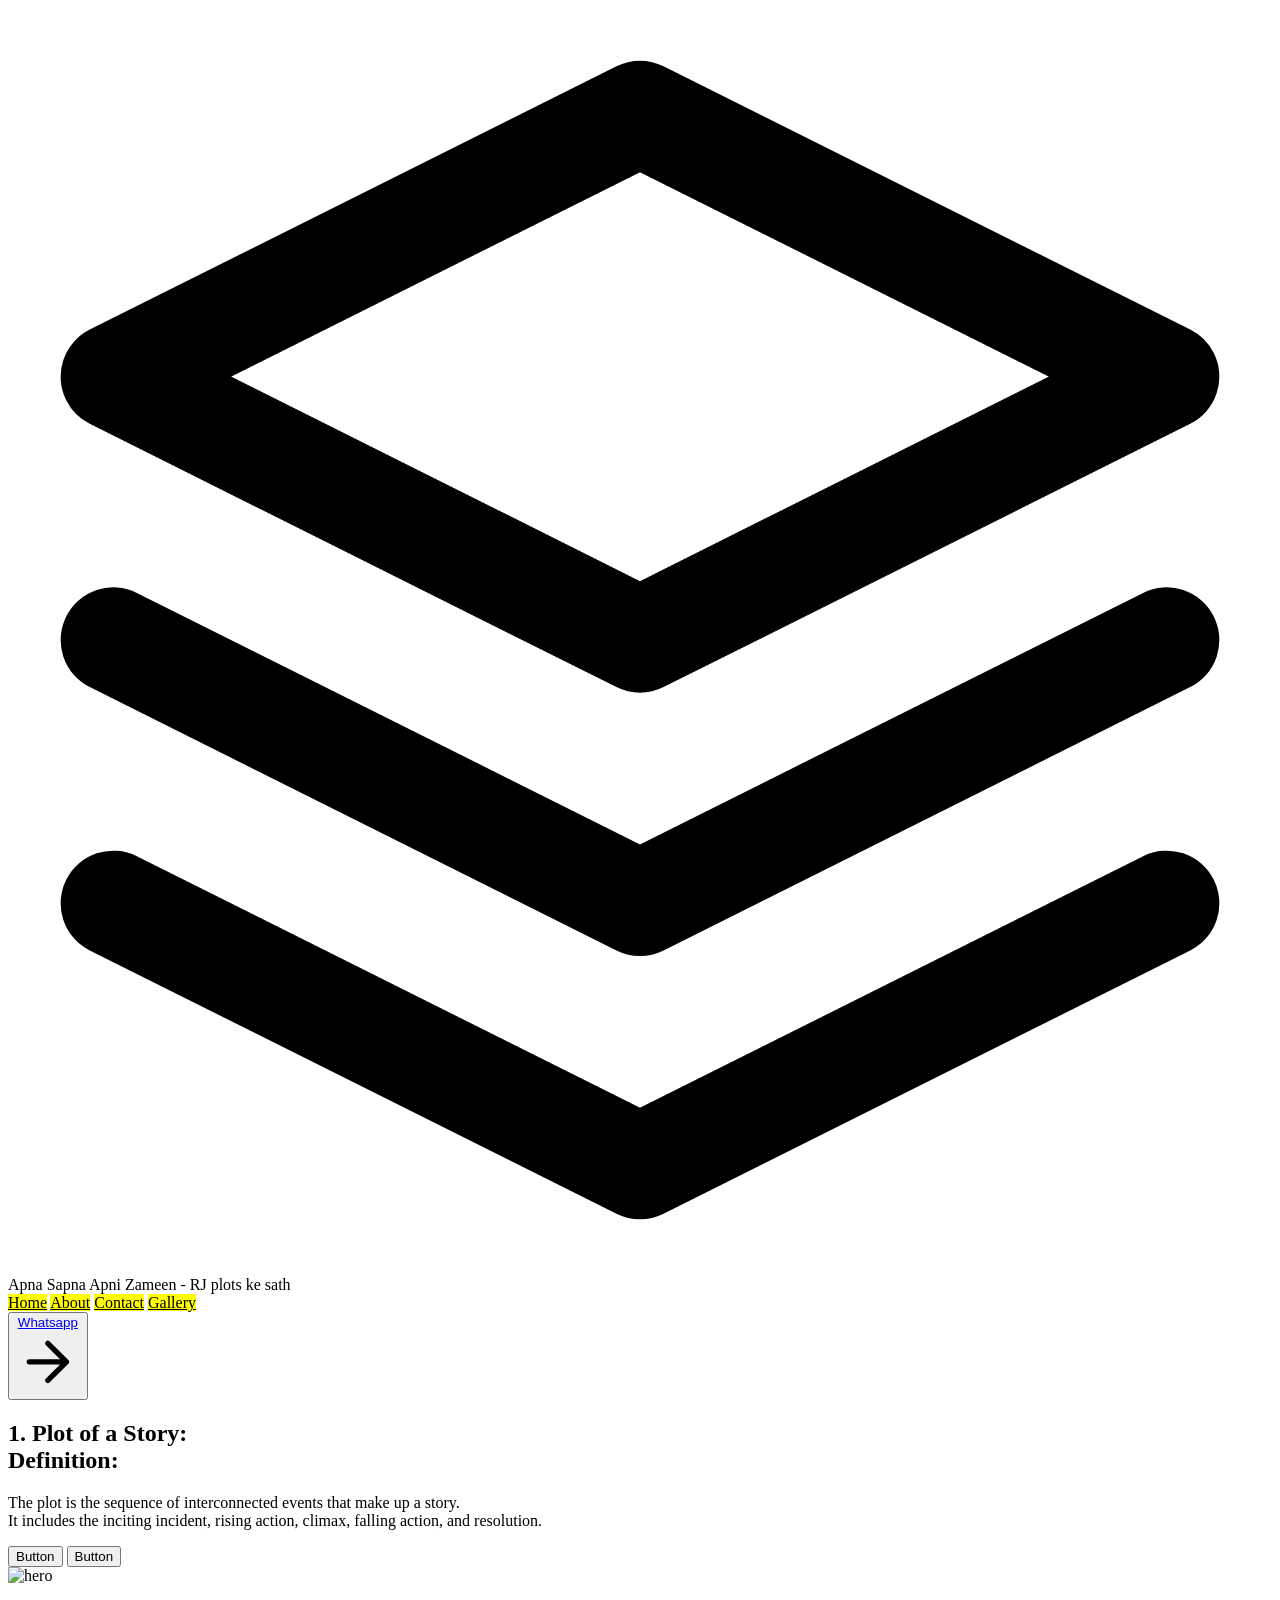
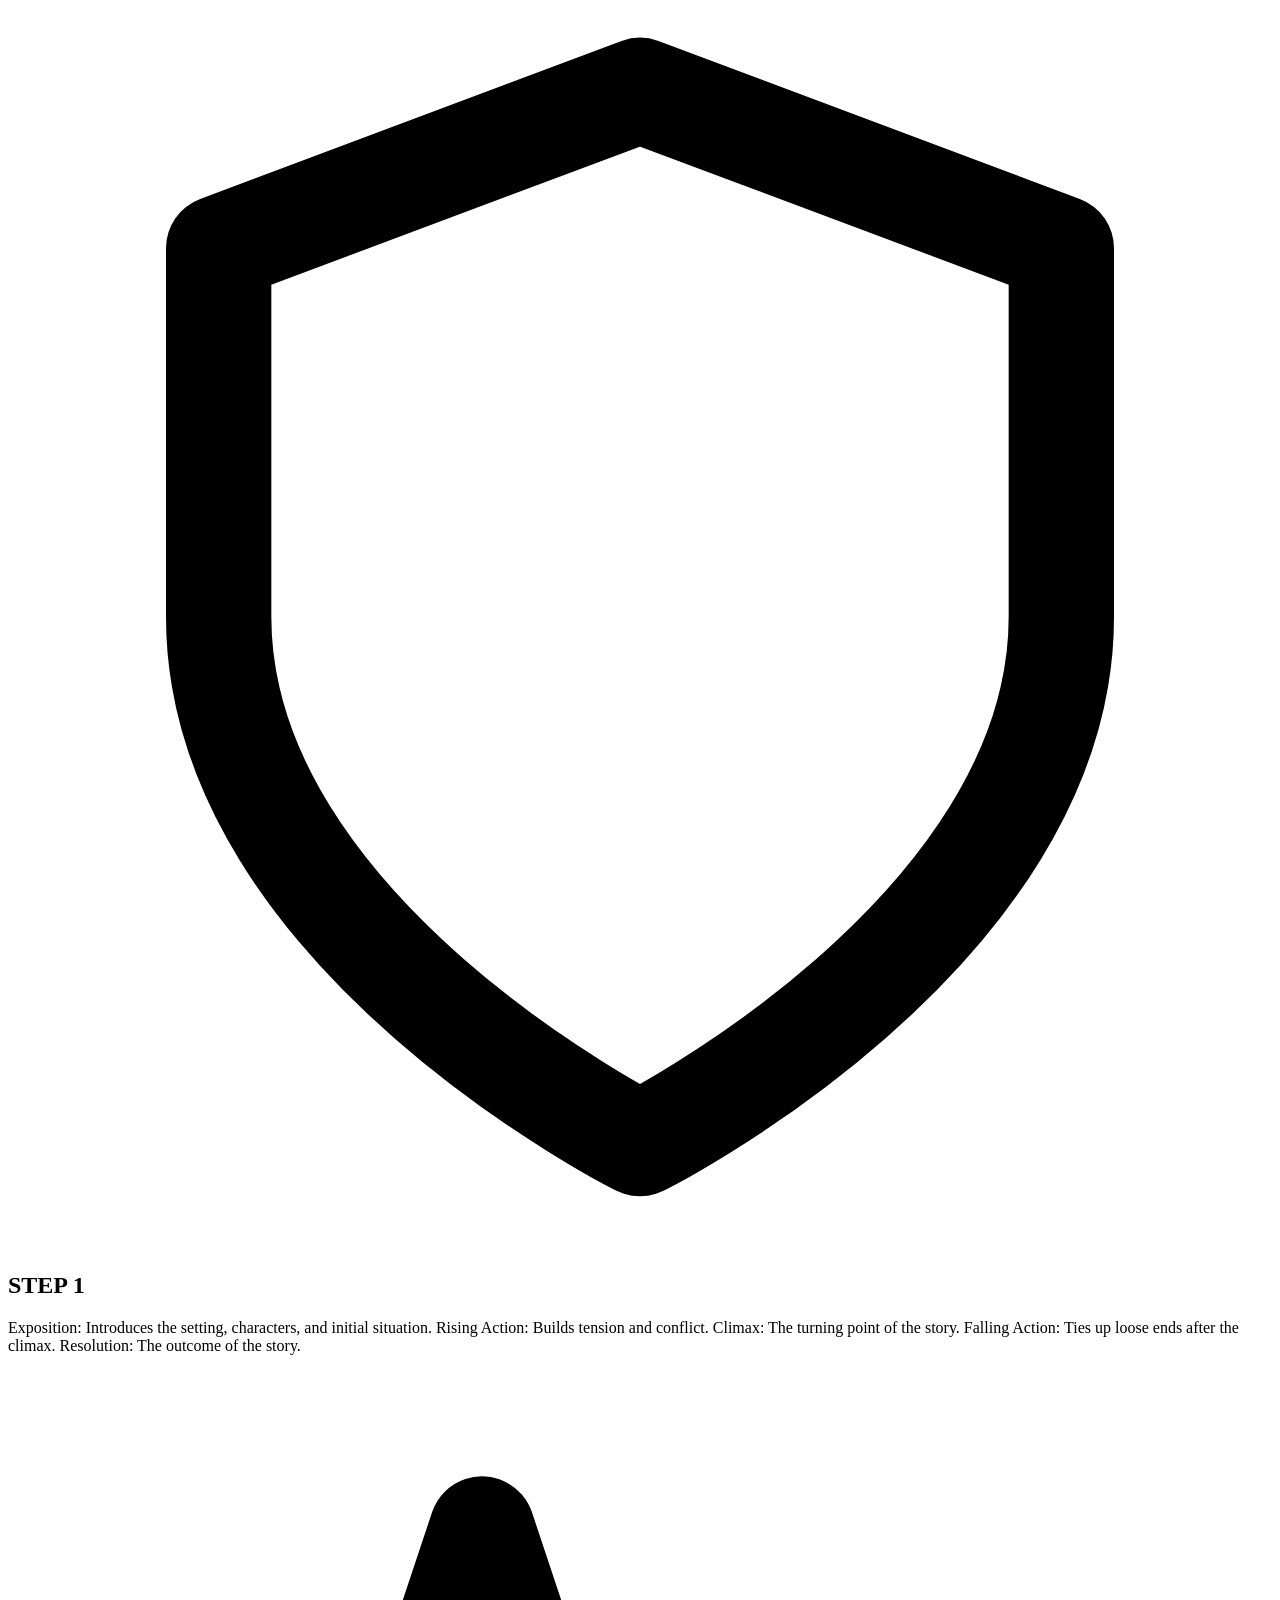
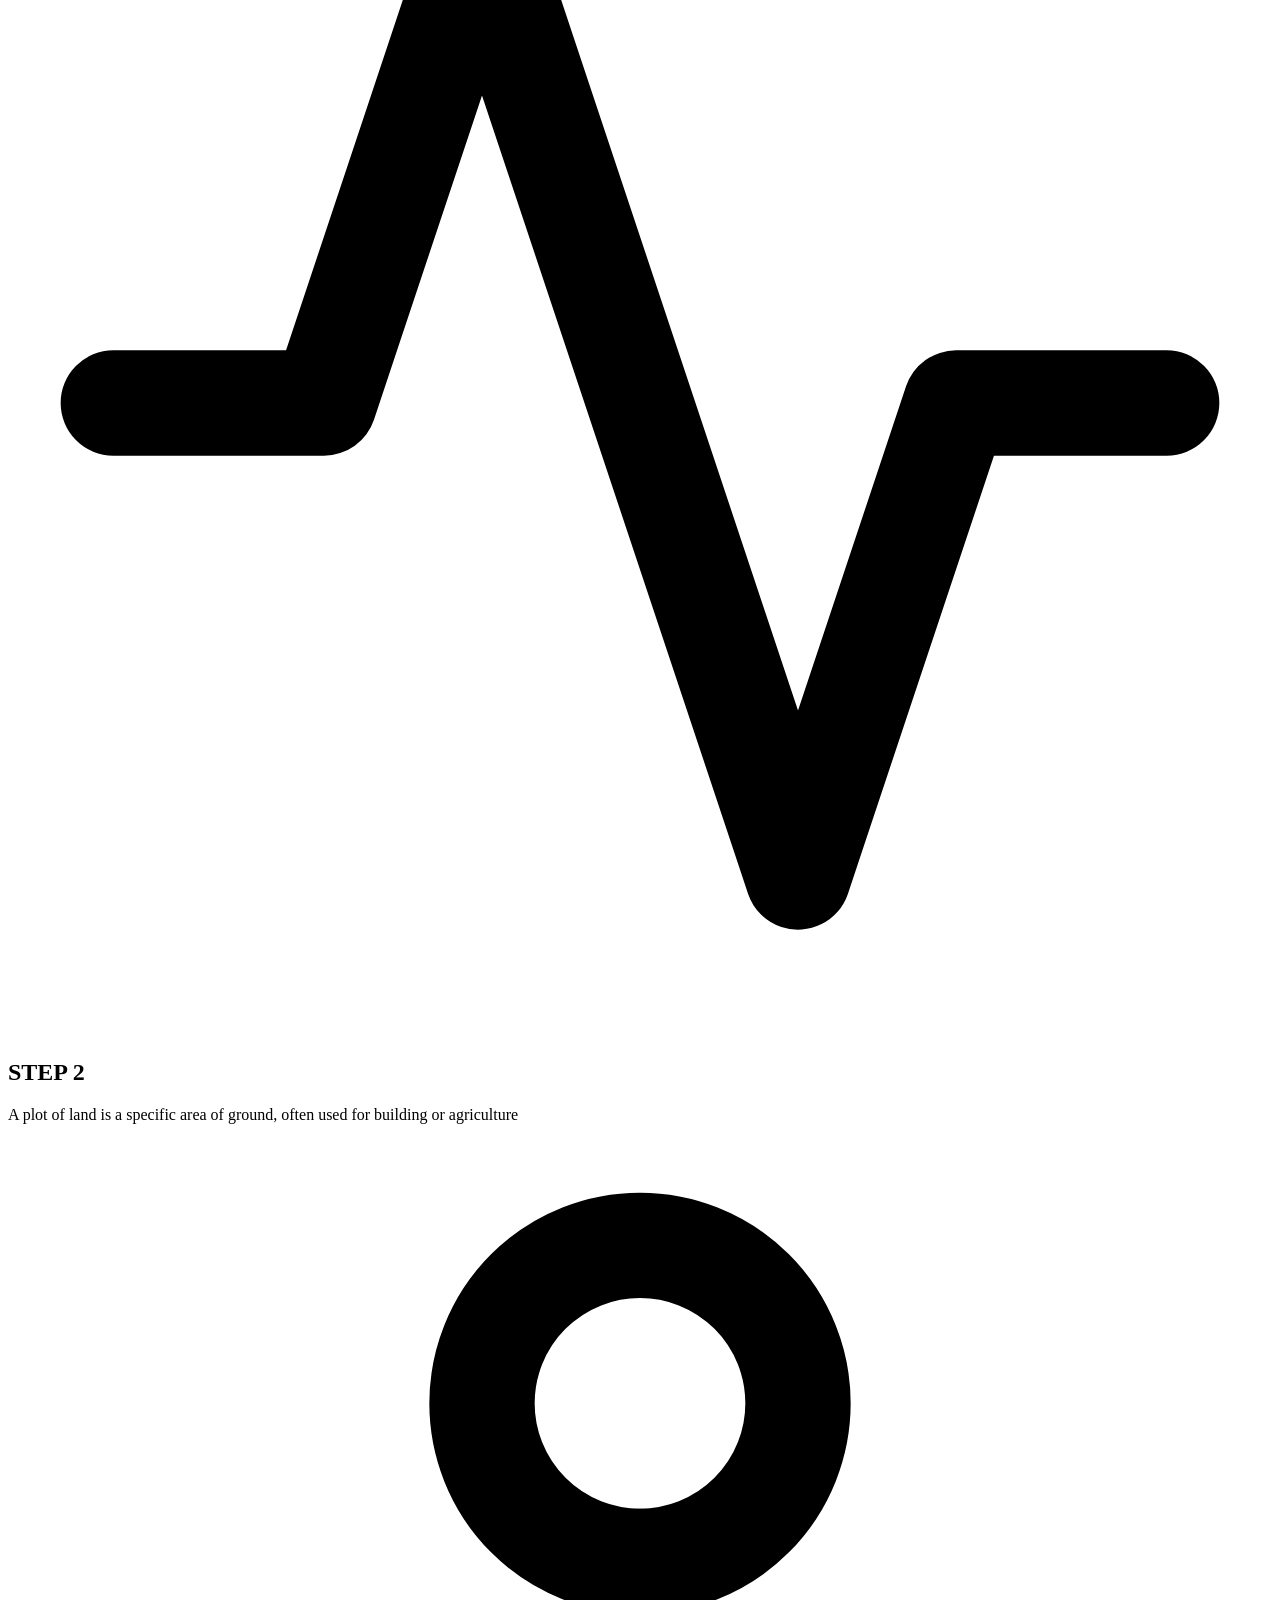
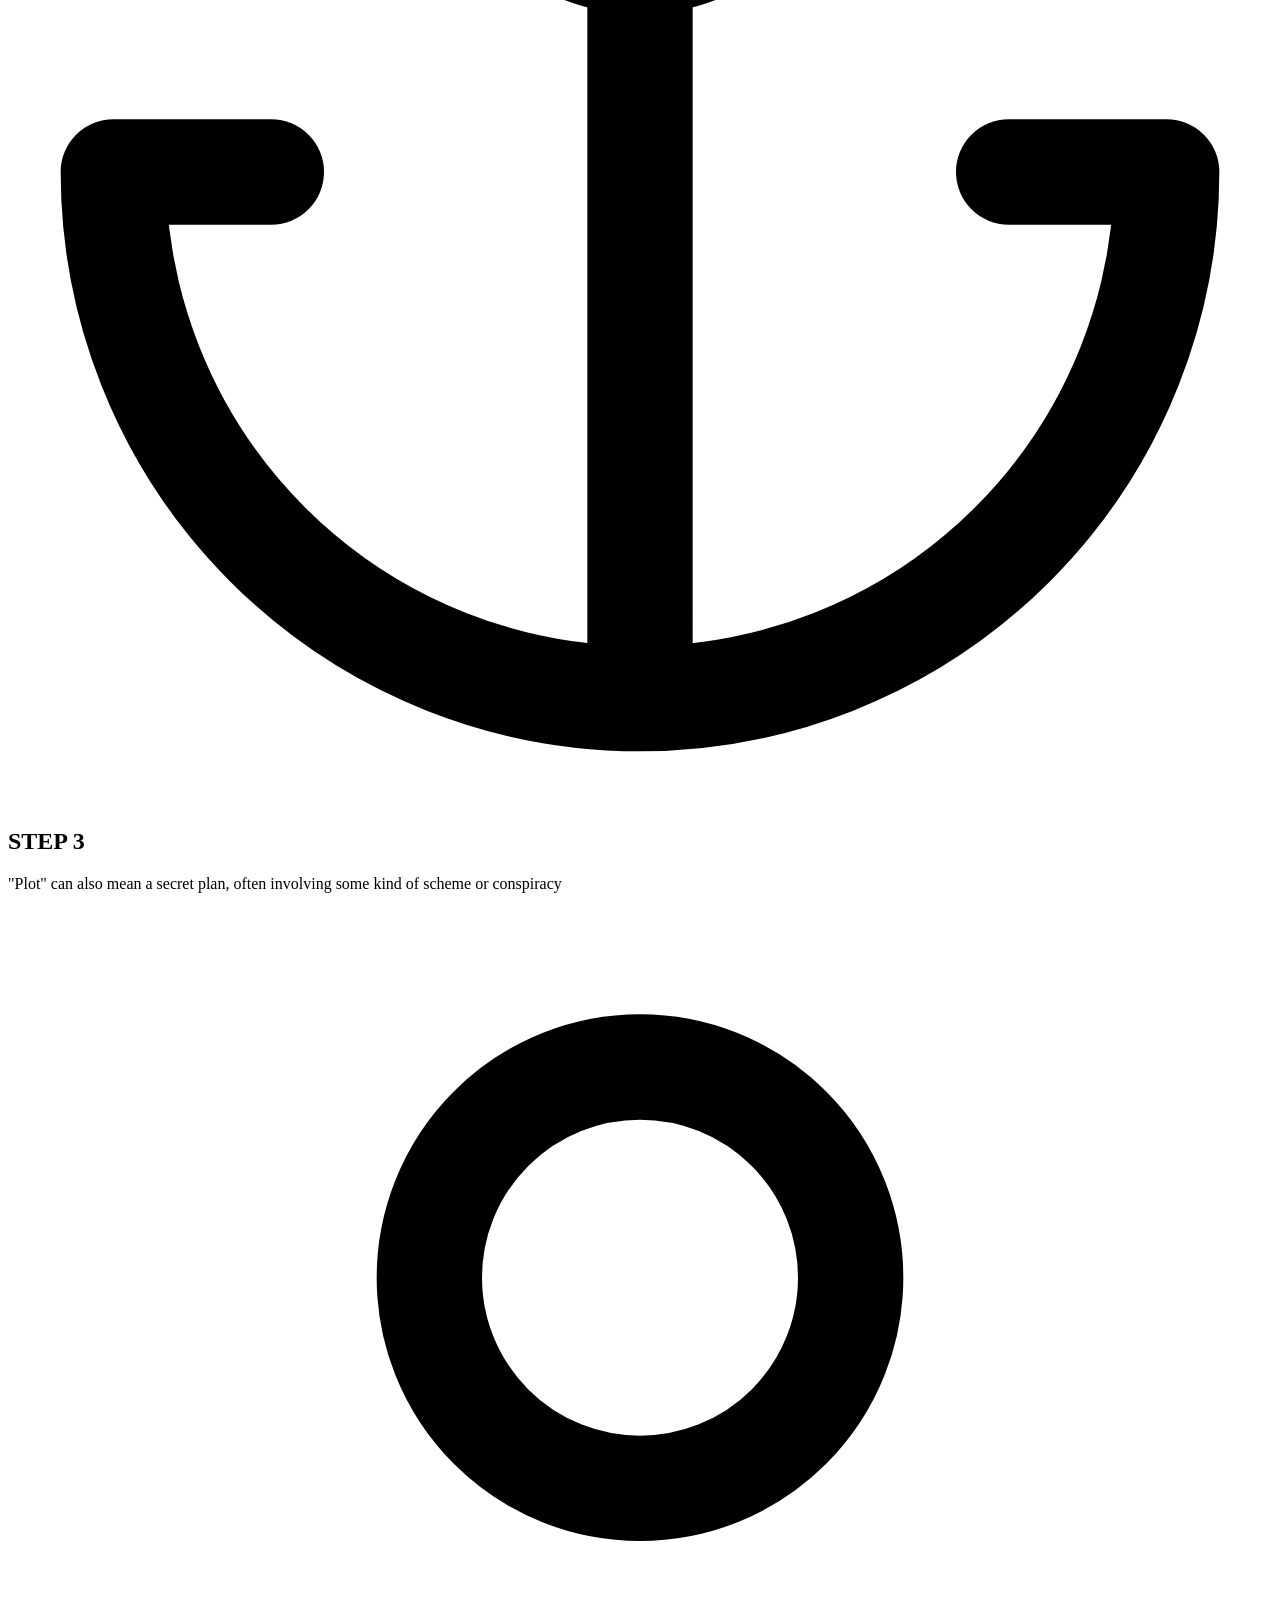
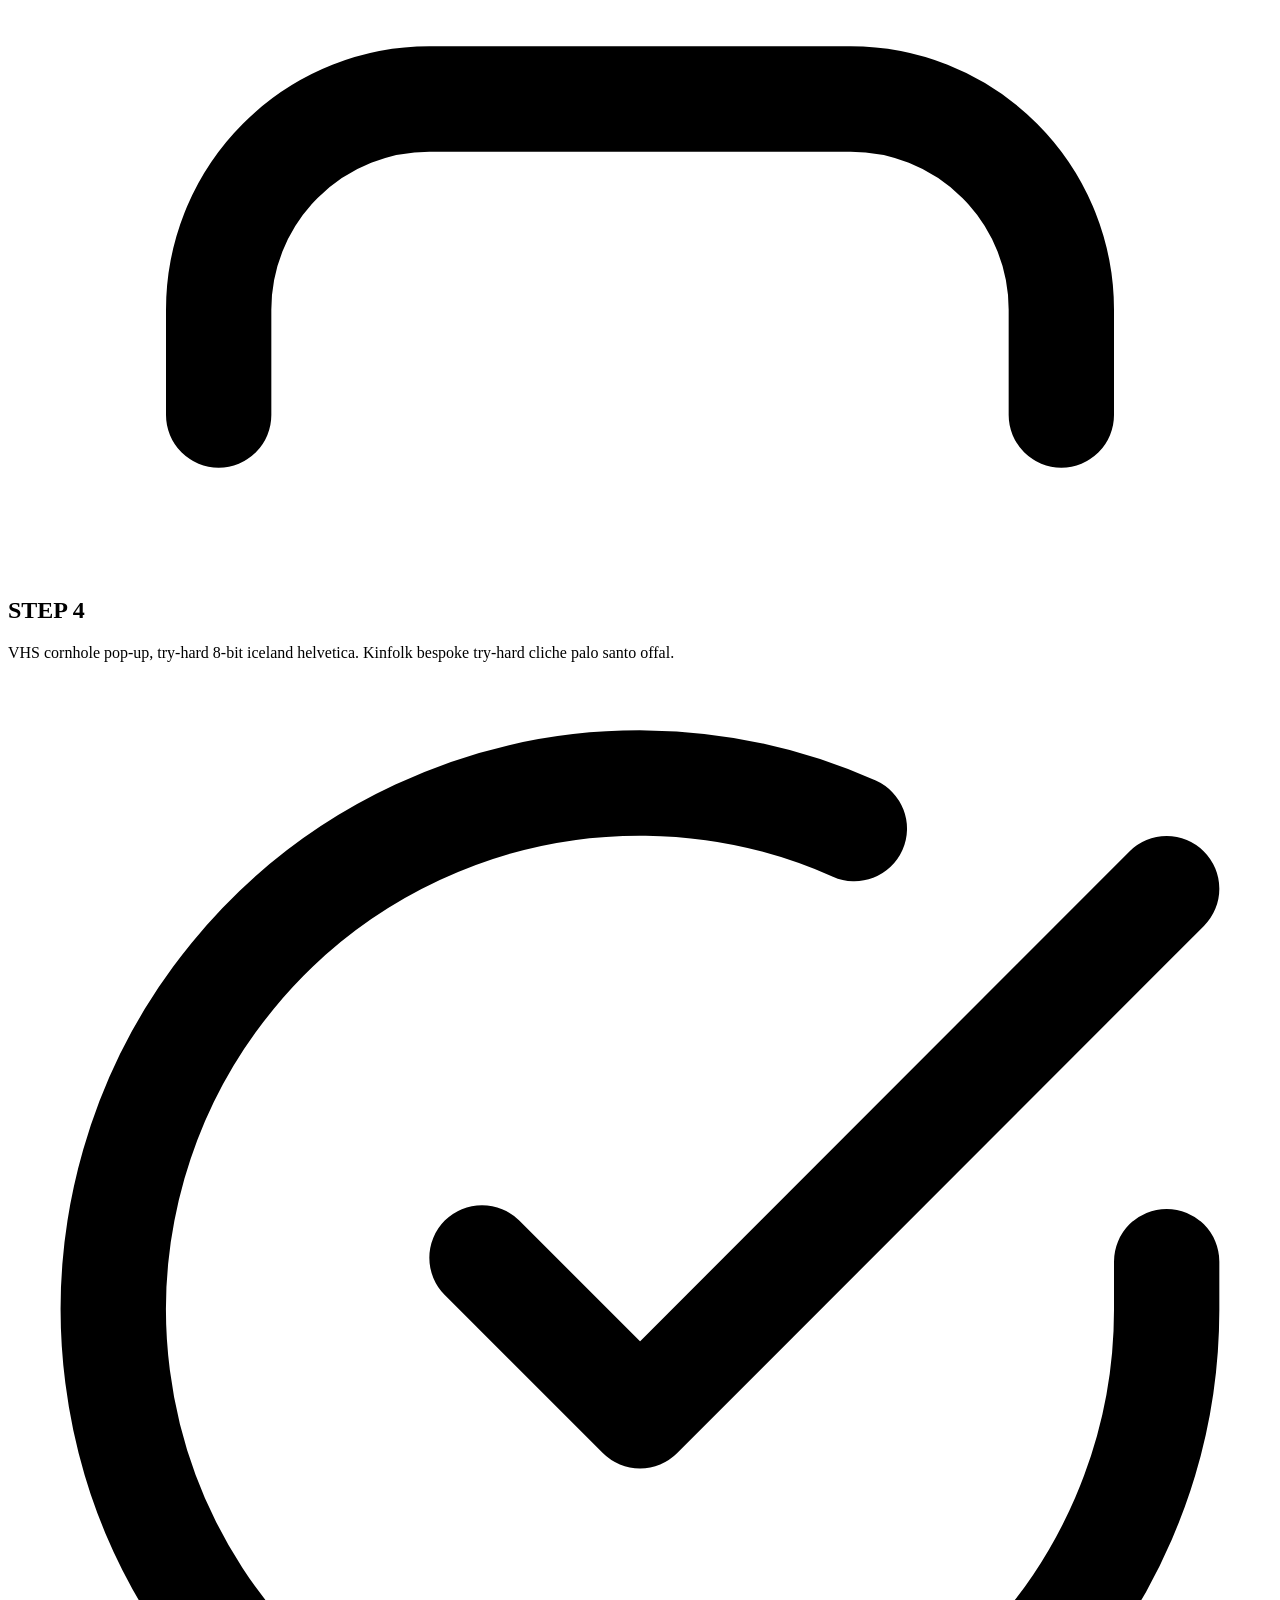
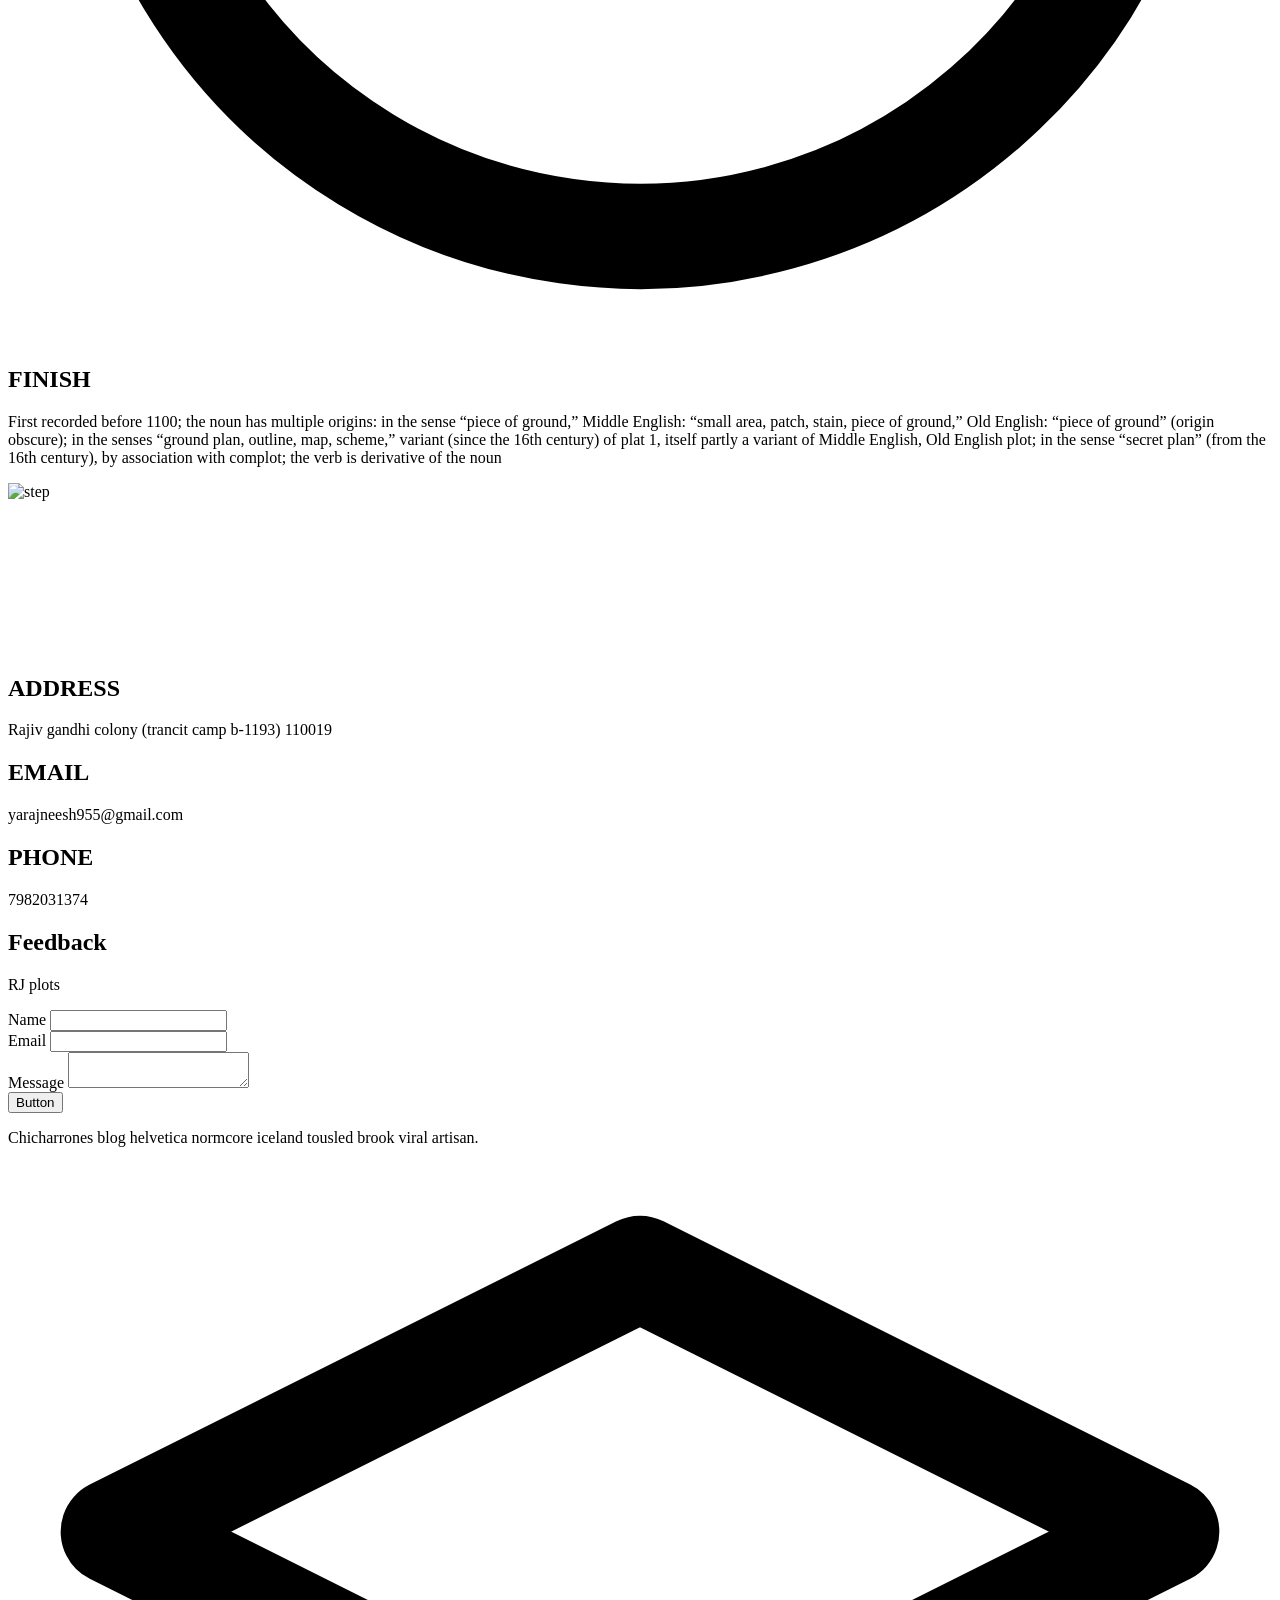
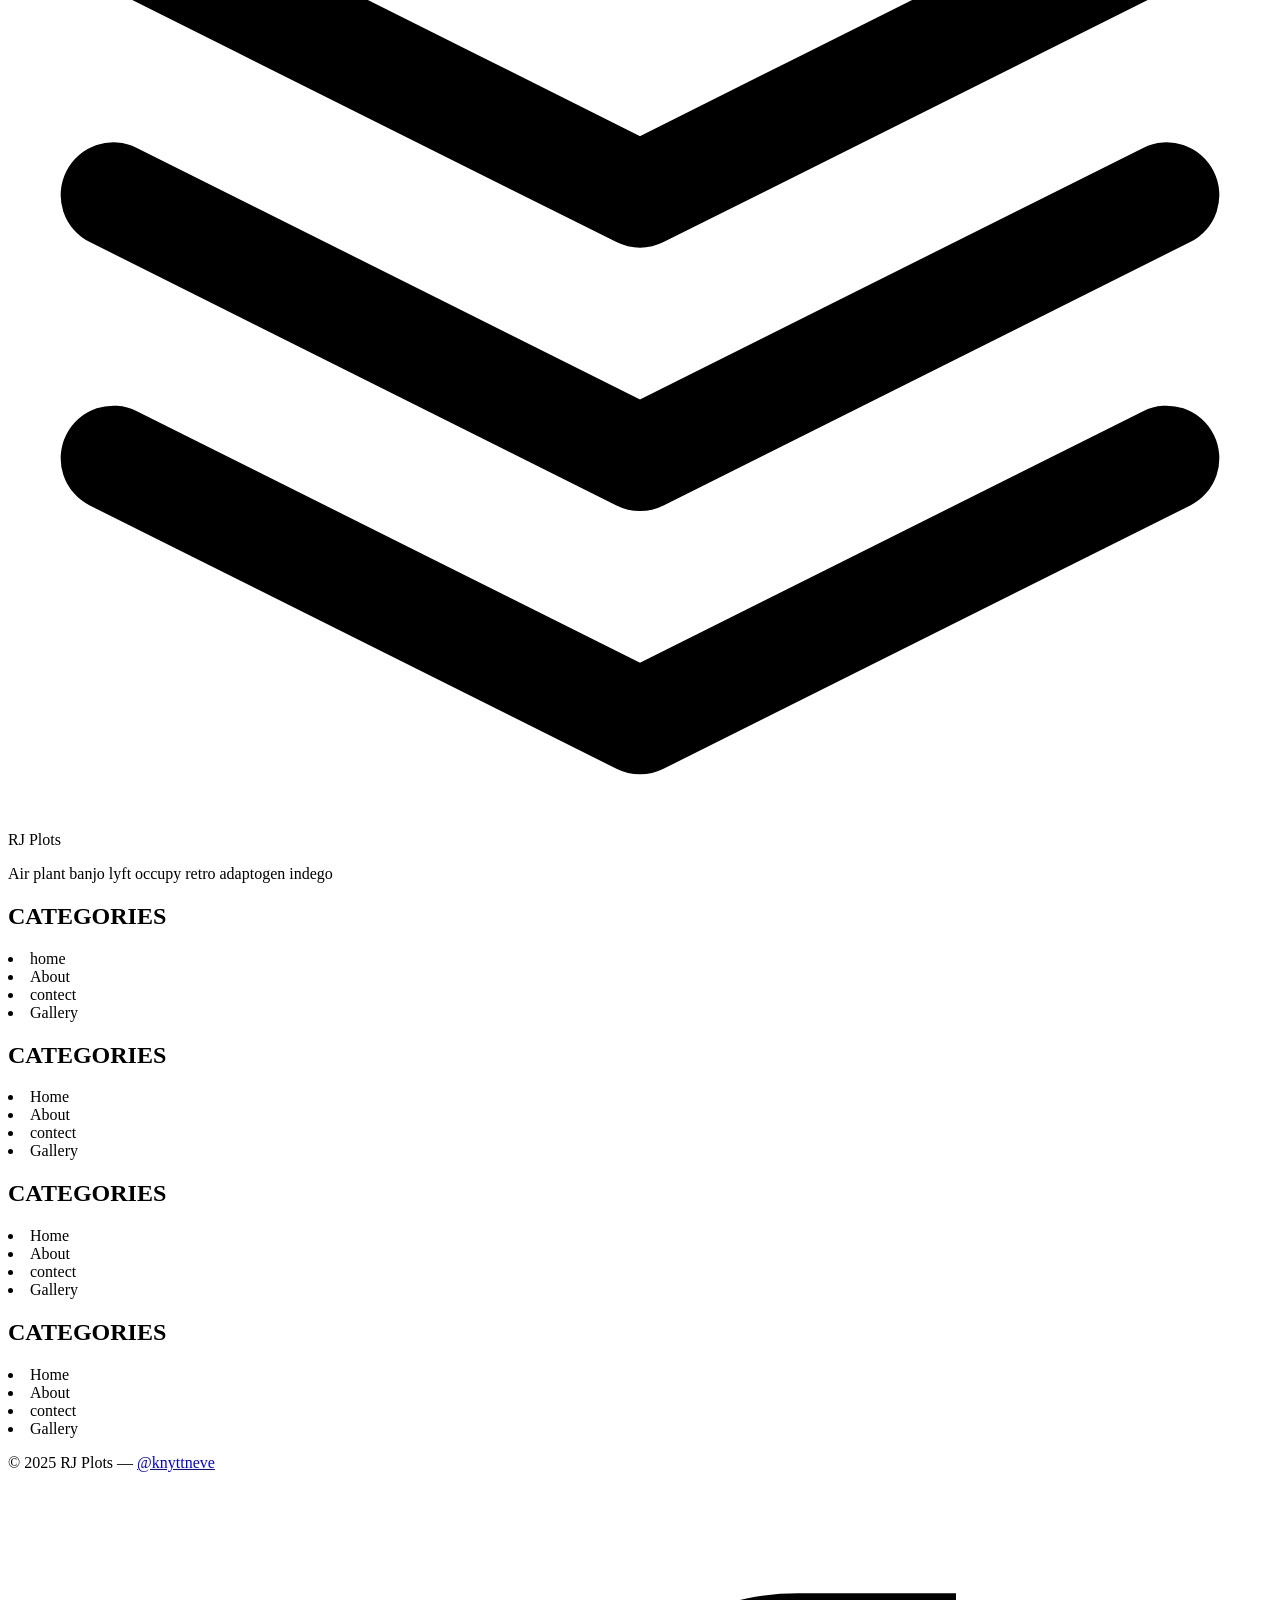
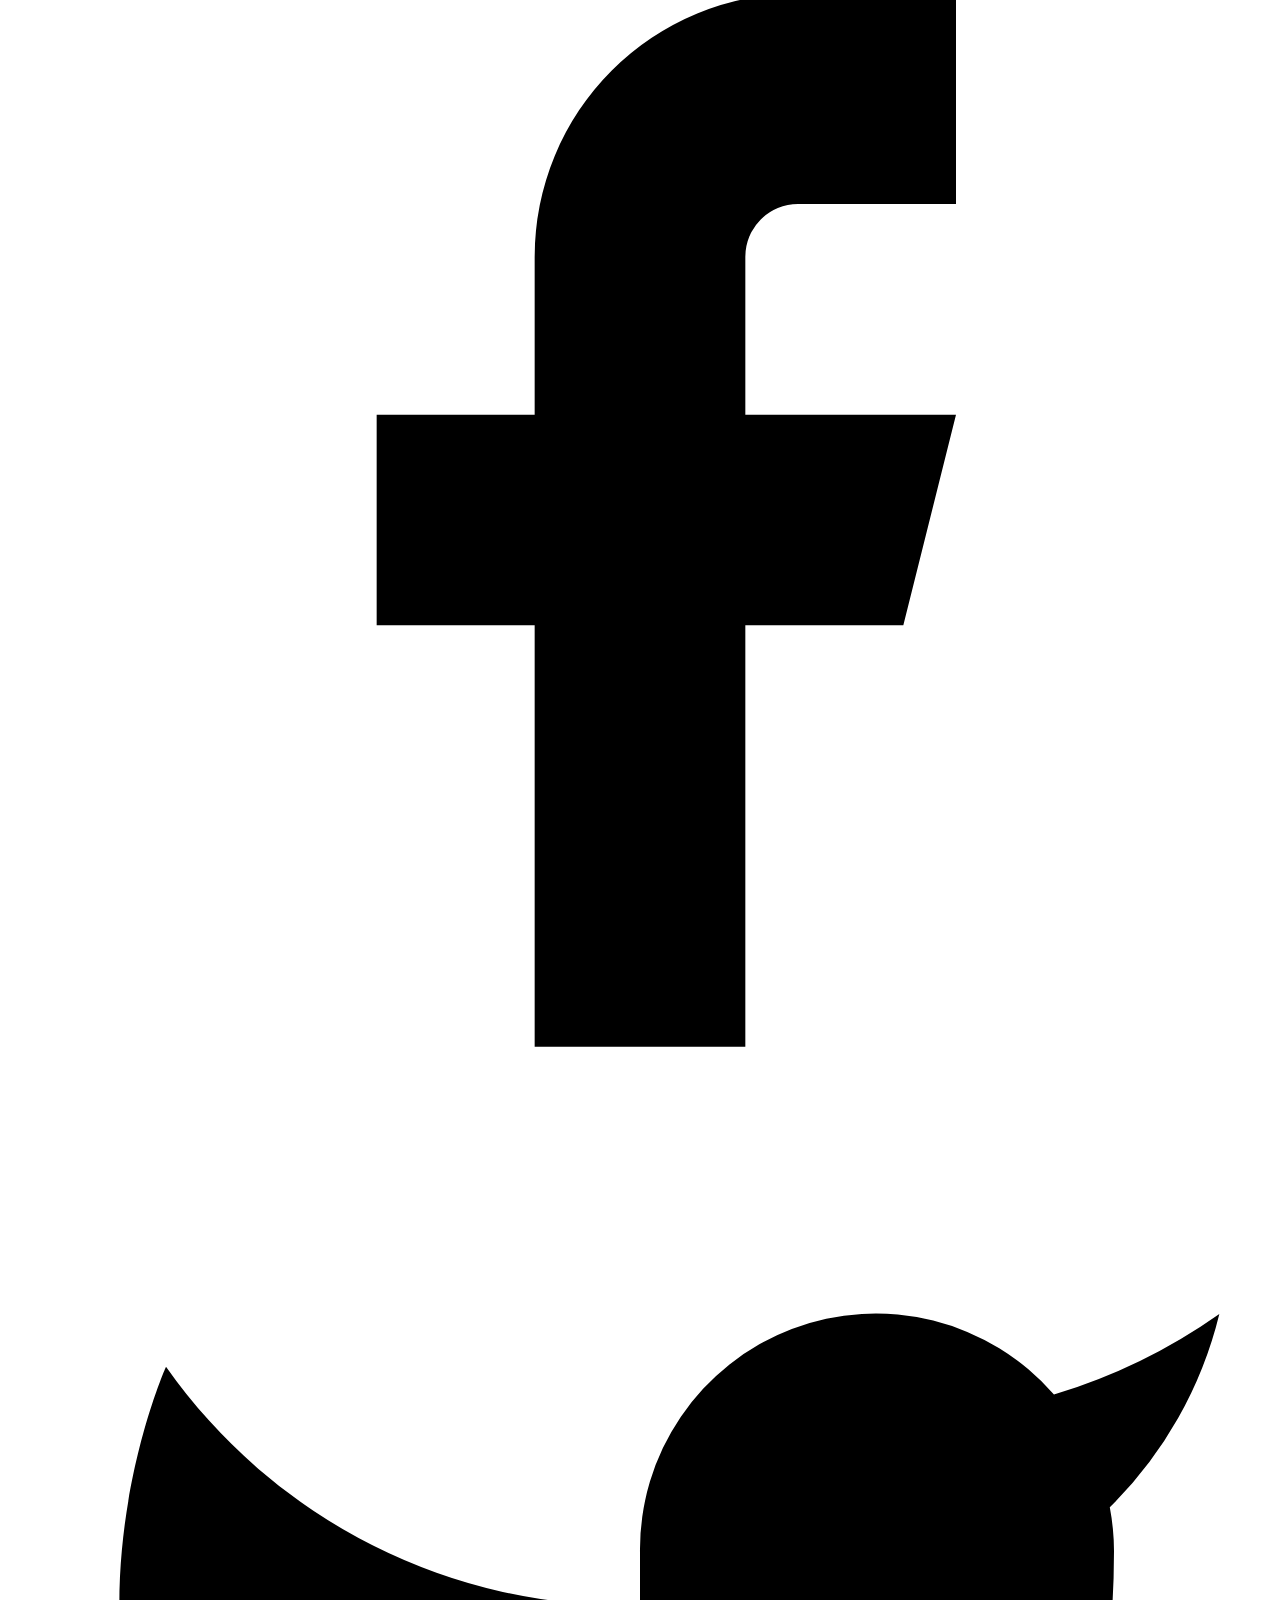
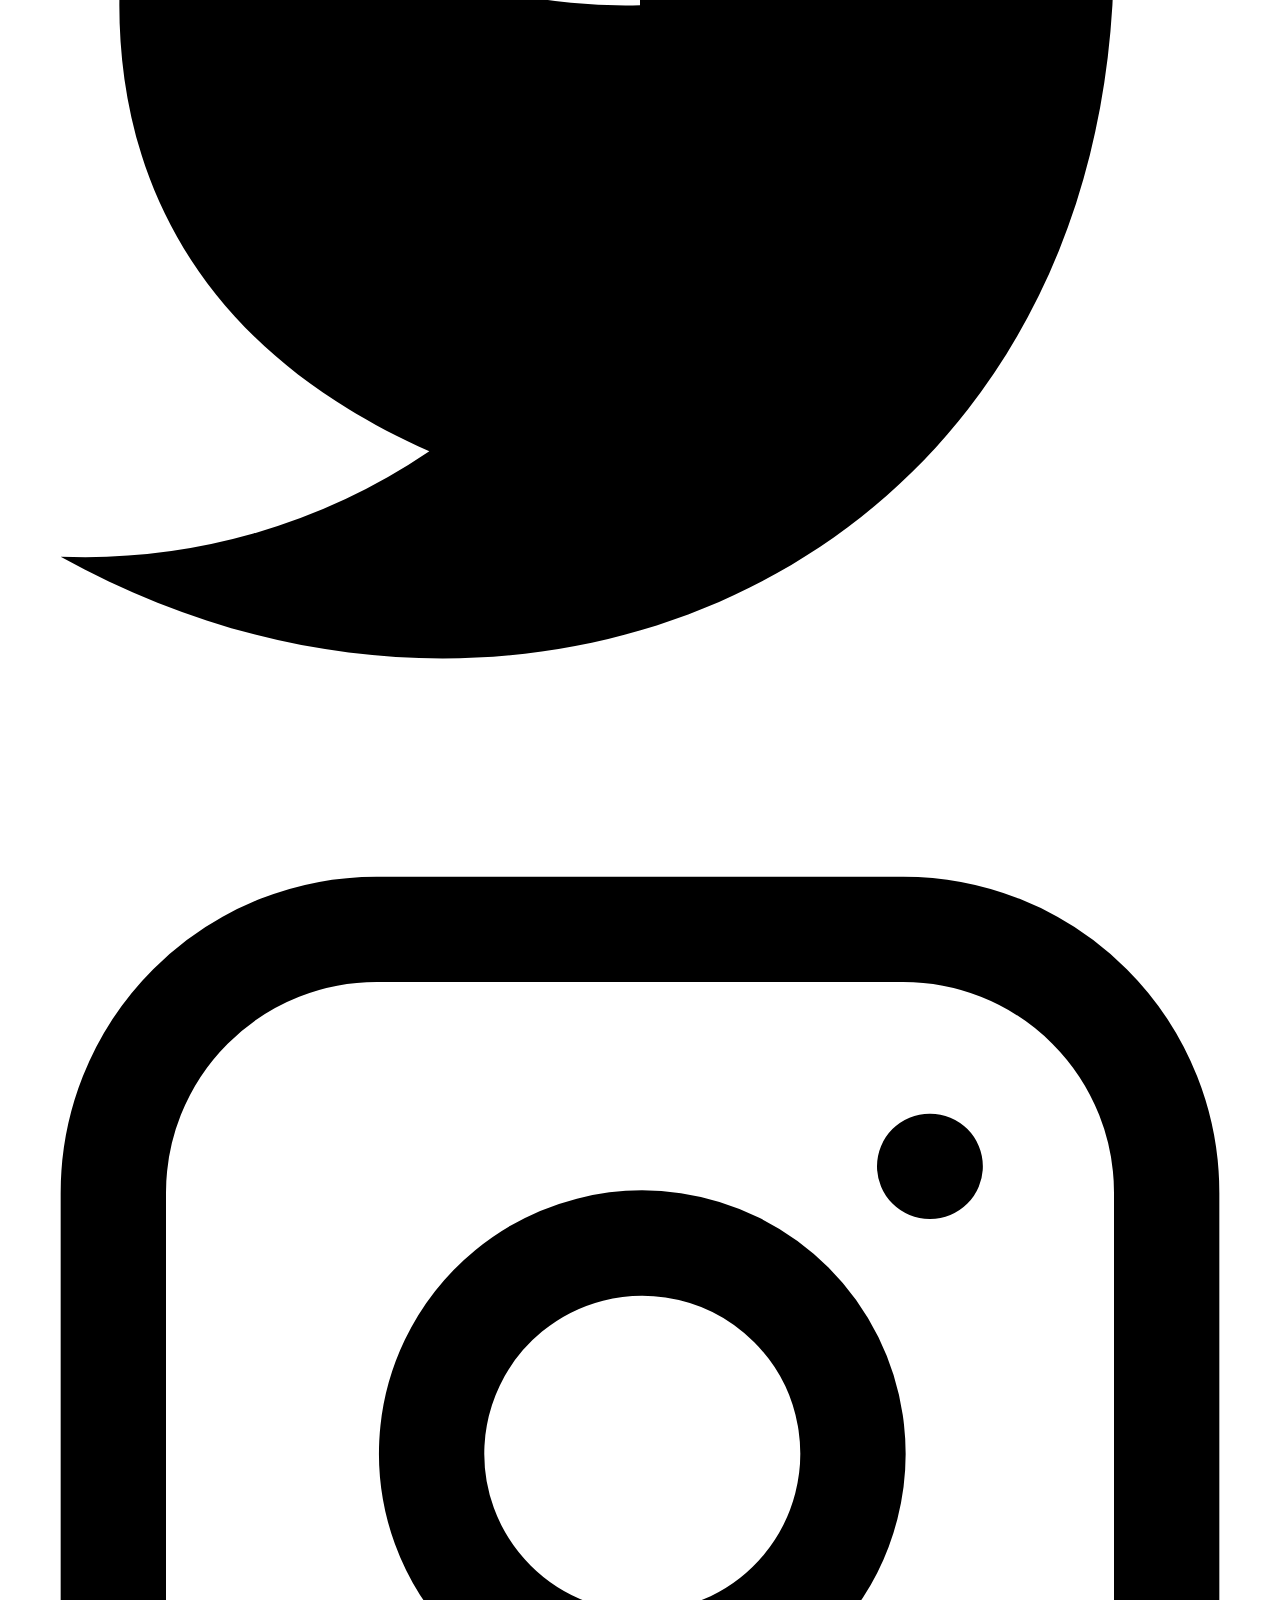
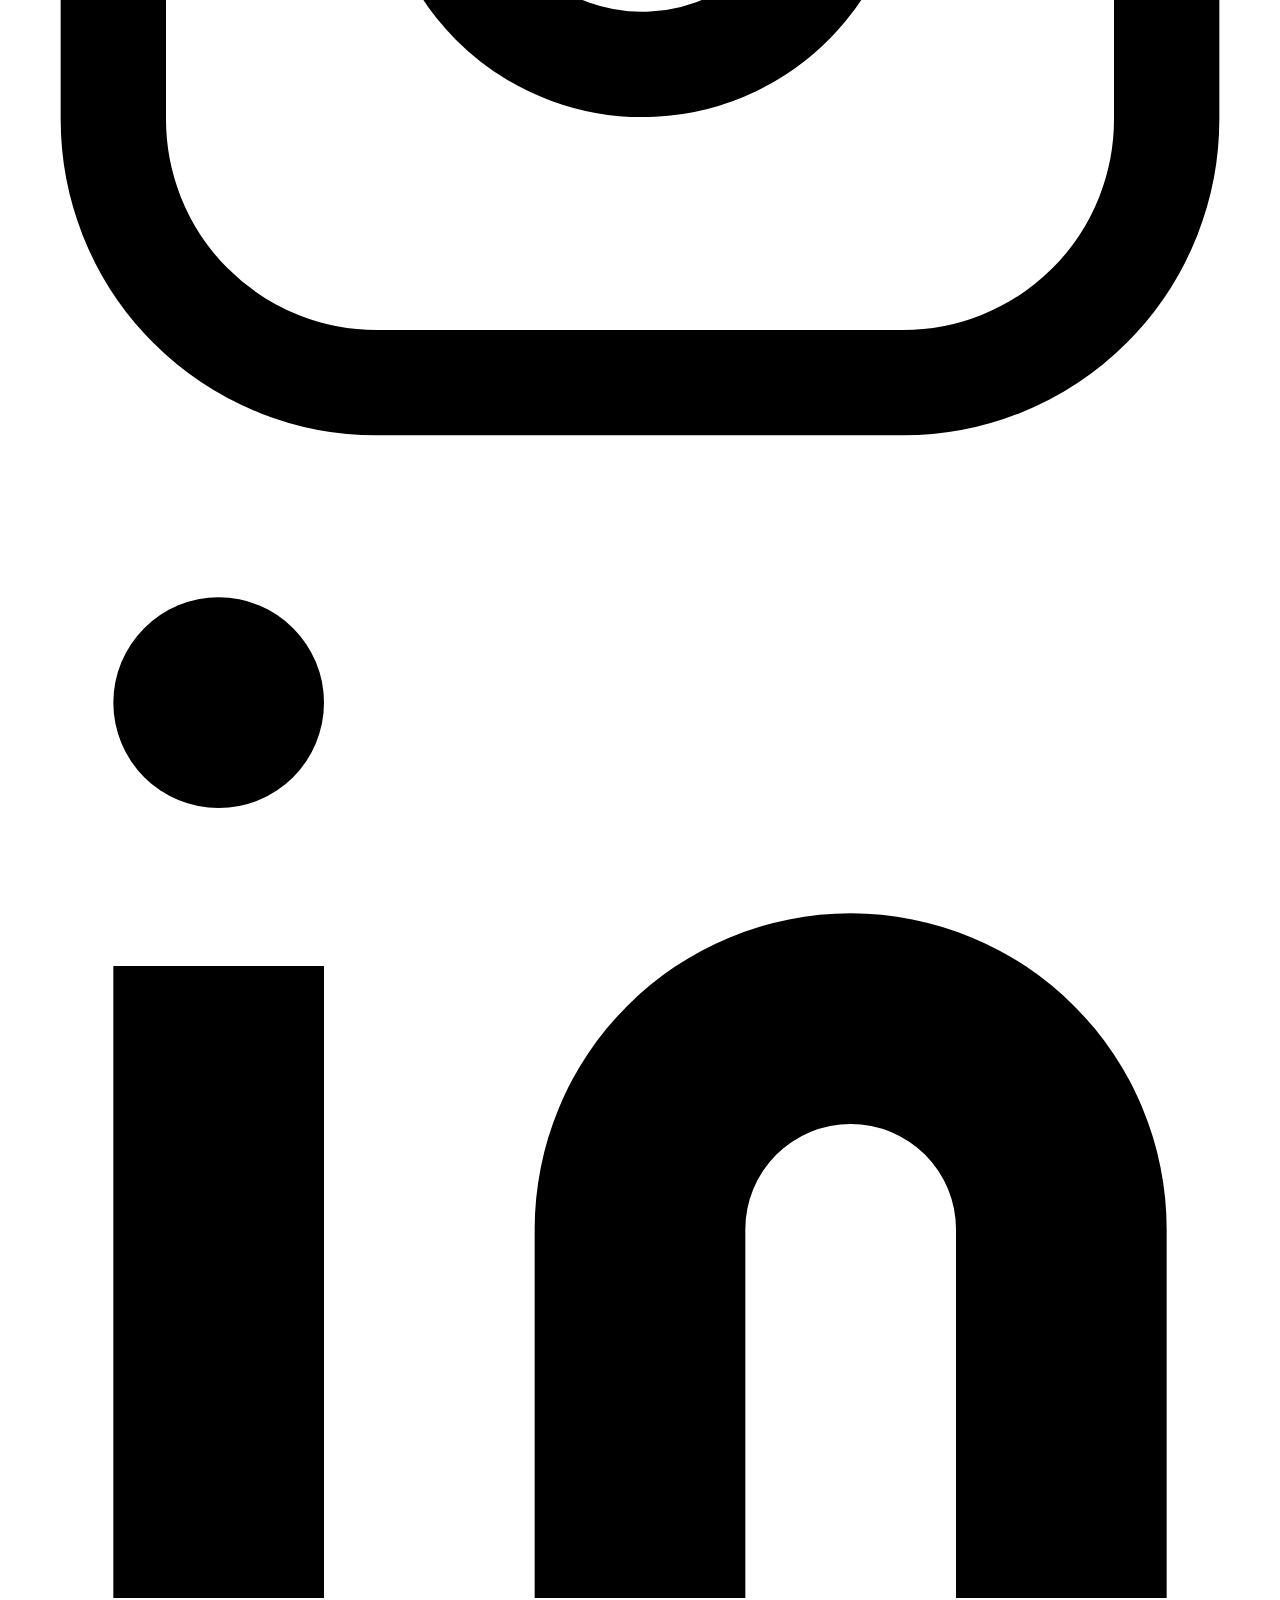
==== index.html @ 528f619a "Add files via upload" ====
<!DOCTYPE html>
<html>
<head>
     <title> my first web page </title>
<script src="https://cdn.jsdelivr.net/npm/@tailwindcss/browser@4"></script>

</head>
<body>
<header class="text-gray-600 body-font">
  <div class="container mx-auto flex flex-wrap p-5 flex-col md:flex-row items-center">
    <a class="flex title-font font-medium items-center text-gray-900 mb-4 md:mb-0">
      <svg xmlns="http://www.w3.org/2000/svg" fill="none" stroke="currentColor" stroke-linecap="round" stroke-linejoin="round" stroke-width="2" class="w-10 h-10 text-white p-2 bg-indigo-500 rounded-full" viewBox="0 0 24 24">
        <path d="M12 2L2 7l10 5 10-5-10-5zM2 17l10 5 10-5M2 12l10 5 10-5"></path>
      </svg>
      <span class="ml-3 text-xl">Apna Sapna Apni Zameen - RJ plots ke sath </span>
    </a>
    <nav class="md:ml-auto md:mr-auto flex flex-wrap items-center text-base justify-center">
      <a class="mr-5 hover:text-gray-500"><mark><u>Home</mark></u></a>
      <a class="mr-5 hover:text-gray-600"><mark><u>About</mark></u></a>
      <a class="mr-5 hover:text-gray-700"><mark><u>Contact</mark></u></a>
      <a class="mr-5 hover:text-gray-800"><mark><u>Gallery</mark></u></a>
    </nav>
    <button class="inline-flex items-center bg-gray-100 border-0 py-1 px-3 focus:outline-none hover:bg-gray-200 rounded text-base mt-4 md:mt-0"><a href="https://wa.me/+917982031374">Whatsapp</a>
      <svg fill="none" stroke="currentColor" stroke-linecap="round" stroke-linejoin="round" stroke-width="2" class="w-4 h-4 ml-1" viewBox="0 0 24 24">
        <path d="M5 12h14M12 5l7 7-7 7"></path>
      </svg>
    </button>
  </div>
</header>
<section class="text-gray-600 body-font">
  <div class="container mx-auto flex px-5 py-24 md:flex-row flex-col items-center">
    <div class="lg:flex-grow md:w-1/2 lg:pr-24 md:pr-16 flex flex-col md:items-start md:text-left mb-16 md:mb-0 items-center text-center">
      <h1 class="title-font sm:text-4xl text-3xl mb-4 font-medium text-gray-900">1. Plot of a Story:
        <br class="hidden lg:inline-block">Definition:
      </h1>
      <p class="mb-8 leading-relaxed">The plot is the sequence of interconnected events that make up a story.<br>It includes the inciting incident, rising action, climax, falling action, and resolution.  </p>
      <div class="flex justify-center">
        <button class="inline-flex text-white bg-pink-500 border-0 py-2 px-6 focus:outline-none hover:bg-pink-600 rounded text-lg">Button</button>
        <button class="ml-4 inline-flex text-gray-700 bg-gray-100 border-0 py-2 px-6 focus:outline-none hover:bg-gray-200 rounded text-lg">Button</button>
      </div>
    </div>
    <div class="lg:max-w-lg lg:w-full md:w-1/2 w-5/6">
      <img class="object-cover object-center rounded" alt="hero" src="https://plus.unsplash.com/premium_photo-1689609950112-d66095626efb?q=80&w=387&auto=format&fit=crop&ixlib=rb-4.1.0&ixid=M3wxMjA3fDB8MHxwaG90by1wYWdlfHx8fGVufDB8fHx8fA%3D%3D">
    </div>
  </div>
</section>

<section class="text-gray-600 body-font">
  <div class="container px-5 py-24 mx-auto flex flex-wrap">
    <div class="flex flex-wrap w-full">
      <div class="lg:w-2/5 md:w-1/2 md:pr-10 md:py-6">
        <div class="flex relative pb-12">
          <div class="h-full w-10 absolute inset-0 flex items-center justify-center">
            <div class="h-full w-1 bg-gray-200 pointer-events-none"></div>
          </div>
          <div class="flex-shrink-0 w-10 h-10 rounded-full bg-pink-500 inline-flex items-center justify-center text-white relative z-10">
            <svg fill="none" stroke="currentColor" stroke-linecap="round" stroke-linejoin="round" stroke-width="2" class="w-5 h-5" viewBox="0 0 24 24">
              <path d="M12 22s8-4 8-10V5l-8-3-8 3v7c0 6 8 10 8 10z"></path>
            </svg>
          </div>
          <div class="flex-grow pl-4">
            <h2 class="font-medium title-font text-sm text-gray-900 mb-1 tracking-wider">STEP 1</h2>
            <p class="leading-relaxed">Exposition: Introduces the setting, characters, and initial situation. 
Rising Action: Builds tension and conflict. 
Climax: The turning point of the story. 
Falling Action: Ties up loose ends after the climax. 
Resolution: The outcome of the story. </p>
          </div>
        </div>
        <div class="flex relative pb-12">
          <div class="h-full w-10 absolute inset-0 flex items-center justify-center">
            <div class="h-full w-1 bg-gray-200 pointer-events-none"></div>
          </div>
          <div class="flex-shrink-0 w-10 h-10 rounded-full bg-pink-500 inline-flex items-center justify-center text-white relative z-10">
            <svg fill="none" stroke="currentColor" stroke-linecap="round" stroke-linejoin="round" stroke-width="2" class="w-5 h-5" viewBox="0 0 24 24">
              <path d="M22 12h-4l-3 9L9 3l-3 9H2"></path>
            </svg>
          </div>
          <div class="flex-grow pl-4">
            <h2 class="font-medium title-font text-sm text-gray-900 mb-1 tracking-wider">STEP 2</h2>
            <p class="leading-relaxed">A plot of land is a specific area of ground, often used for building or agriculture</p>
          </div>
        </div>
        <div class="flex relative pb-12">
          <div class="h-full w-10 absolute inset-0 flex items-center justify-center">
            <div class="h-full w-1 bg-gray-200 pointer-events-none"></div>
          </div>
          <div class="flex-shrink-0 w-10 h-10 rounded-full bg-pink-500 inline-flex items-center justify-center text-white relative z-10">
            <svg fill="none" stroke="currentColor" stroke-linecap="round" stroke-linejoin="round" stroke-width="2" class="w-5 h-5" viewBox="0 0 24 24">
              <circle cx="12" cy="5" r="3"></circle>
              <path d="M12 22V8M5 12H2a10 10 0 0020 0h-3"></path>
            </svg>
          </div>
          <div class="flex-grow pl-4">
            <h2 class="font-medium title-font text-sm text-gray-900 mb-1 tracking-wider">STEP 3</h2>
            <p class="leading-relaxed">"Plot" can also mean a secret plan, often involving some kind of scheme or conspiracy</p>
          </div>
        </div>
        <div class="flex relative pb-12">
          <div class="h-full w-10 absolute inset-0 flex items-center justify-center">
            <div class="h-full w-1 bg-gray-200 pointer-events-none"></div>
          </div>
          <div class="flex-shrink-0 w-10 h-10 rounded-full bg-pink-500 inline-flex items-center justify-center text-white relative z-10">
            <svg fill="none" stroke="currentColor" stroke-linecap="round" stroke-linejoin="round" stroke-width="2" class="w-5 h-5" viewBox="0 0 24 24">
              <path d="M20 21v-2a4 4 0 00-4-4H8a4 4 0 00-4 4v2"></path>
              <circle cx="12" cy="7" r="4"></circle>
            </svg>
          </div>
          <div class="flex-grow pl-4">
            <h2 class="font-medium title-font text-sm text-gray-900 mb-1 tracking-wider">STEP 4</h2>
            <p class="leading-relaxed">VHS cornhole pop-up, try-hard 8-bit iceland helvetica. Kinfolk bespoke try-hard cliche palo santo offal.</p>
          </div>
        </div>
        <div class="flex relative">
          <div class="flex-shrink-0 w-10 h-10 rounded-full bg-pink-500 inline-flex items-center justify-center text-white relative z-10">
            <svg fill="none" stroke="currentColor" stroke-linecap="round" stroke-linejoin="round" stroke-width="2" class="w-5 h-5" viewBox="0 0 24 24">
              <path d="M22 11.08V12a10 10 0 11-5.93-9.14"></path>
              <path d="M22 4L12 14.01l-3-3"></path>
            </svg>
          </div>
          <div class="flex-grow pl-4">
            <h2 class="font-medium title-font text-sm text-gray-900 mb-1 tracking-wider">FINISH</h2>
            <p class="leading-relaxed">First recorded before 1100; the noun has multiple origins: in the sense “piece of ground,” Middle English: “small area, patch, stain, piece of ground,” Old English: “piece of ground” (origin obscure); in the senses “ground plan, outline, map, scheme,” variant (since the 16th century) of plat 1, itself partly a variant of Middle English, Old English plot; in the sense “secret plan” (from the 16th century), by association with complot; the verb is derivative of the noun</p>
          </div>
        </div>
      </div>
      <img class="lg:w-3/5 md:w-1/2 object-cover object-center rounded-lg md:mt-0 mt-12" src="https://plus.unsplash.com/premium_photo-1734545294150-3d6c417c5cfb?q=80&w=871&auto=format&fit=crop&ixlib=rb-4.1.0&ixid=M3wxMjA3fDB8MHxwaG90by1wYWdlfHx8fGVufDB8fHx8fA%3D%3D" alt="step">
    </div>
  </div>
</section>

<section class="text-gray-600 body-font relative">
  <div class="container px-5 py-24 mx-auto flex sm:flex-nowrap flex-wrap">
    <div class="lg:w-2/3 md:w-1/2 bg-gray-300 rounded-lg overflow-hidden sm:mr-10 p-10 flex items-end justify-start relative">
      <iframe width="100%" height="100%" class="absolute inset-0" frameborder="0" title="map" marginheight="0" marginwidth="0" scrolling="no" src="https://www.google.com/maps/embed?pb=!1m18!1m12!1m3!1d207.29016357301538!2d77.2642799516536!3d28.535296235094066!2m3!1f0!2f0!3f0!3m2!1i1024!2i768!4f13.1!3m3!1m2!1s0x390ce15ffaaa8b7b%3A0xc48acec695cfc504!2sGovindpuri%2C%20New%20Delhi%2C%20Delhi%20110019!5e1!3m2!1sen!2sin!4v1755587770952!5m2!1sen!2sin" width="600" height="450" style="border:0;" allowfullscreen="" loading="lazy" referrerpolicy="no-referrer-when-downgrade" style="filter: grayscale(1) contrast(1.2) opacity(0.4);"></iframe>
      <div class="bg-white relative flex flex-wrap py-6 rounded shadow-md">
        <div class="lg:w-1/2 px-6">
          <h2 class="title-font font-semibold text-gray-900 tracking-widest text-xs">ADDRESS</h2>
          <p class="mt-1">Rajiv gandhi colony (trancit camp b-1193) 110019 </p>
        </div>
        <div class="lg:w-1/2 px-6 mt-4 lg:mt-0">
          <h2 class="title-font font-semibold text-gray-900 tracking-widest text-xs">EMAIL</h2>
          <a class="text-pink-500 leading-relaxed">yarajneesh955@gmail.com</a>
          <h2 class="title-font font-semibold text-gray-900 tracking-widest text-xs mt-4">PHONE</h2>
          <p class="leading-relaxed">7982031374</p>
        </div>
      </div>
    </div>
    <div class="lg:w-1/3 md:w-1/2 bg-white flex flex-col md:ml-auto w-full md:py-8 mt-8 md:mt-0">
      <h2 class="text-gray-900 text-lg mb-1 font-medium title-font">Feedback</h2>
      <p class="leading-relaxed mb-5 text-gray-600">RJ plots</p>
      <div class="relative mb-4">
        <label for="name" class="leading-7 text-sm text-gray-600">Name</label>
        <input type="text" id="name" name="name" class="w-full bg-white rounded border border-gray-300 focus:border-pink-500 focus:ring-2 focus:ring-pink-200 text-base outline-none text-gray-700 py-1 px-3 leading-8 transition-colors duration-200 ease-in-out">
      </div>
      <div class="relative mb-4">
        <label for="email" class="leading-7 text-sm text-gray-600">Email</label>
        <input type="email" id="email" name="email" class="w-full bg-white rounded border border-gray-300 focus:border-pink-500 focus:ring-2 focus:ring-pink-200 text-base outline-none text-gray-700 py-1 px-3 leading-8 transition-colors duration-200 ease-in-out">
      </div>
      <div class="relative mb-4">
        <label for="message" class="leading-7 text-sm text-gray-600">Message</label>
        <textarea id="message" name="message" class="w-full bg-white rounded border border-gray-300 focus:border-pink-500 focus:ring-2 focus:ring-pink-200 h-32 text-base outline-none text-gray-700 py-1 px-3 resize-none leading-6 transition-colors duration-200 ease-in-out"></textarea>
      </div>
      <button class="text-white bg-pink-500 border-0 py-2 px-6 focus:outline-none hover:bg-pink-600 rounded text-lg">Button</button>
      <p class="text-xs text-gray-500 mt-3">Chicharrones blog helvetica normcore iceland tousled brook viral artisan.</p>
    </div>
  </div>
</section>

<footer class="text-gray-600 body-font">
  <div class="container px-5 py-24 mx-auto flex md:items-center lg:items-start md:flex-row md:flex-nowrap flex-wrap flex-col">
    <div class="w-64 flex-shrink-0 md:mx-0 mx-auto text-center md:text-left md:mt-0 mt-10">
      <a class="flex title-font font-medium items-center md:justify-start justify-center text-gray-900">
        <svg xmlns="http://www.w3.org/2000/svg" fill="none" stroke="currentColor" stroke-linecap="round" stroke-linejoin="round" stroke-width="2" class="w-10 h-10 text-white p-2 bg-pink-500 rounded-full" viewBox="0 0 24 24">
          <path d="M12 2L2 7l10 5 10-5-10-5zM2 17l10 5 10-5M2 12l10 5 10-5"></path>
        </svg>
        <span class="ml-3 text-xl">RJ Plots</span>
      </a>
      <p class="mt-2 text-sm text-gray-500">Air plant banjo lyft occupy retro adaptogen indego</p>
    </div>
    <div class="flex-grow flex flex-wrap md:pr-20 -mb-10 md:text-left text-center order-first">
      <div class="lg:w-1/4 md:w-1/2 w-full px-4">
        <h2 class="title-font font-medium text-gray-900 tracking-widest text-sm mb-3">CATEGORIES</h2>
        <nav class="list-none mb-10">
          <li>
            <a class="text-gray-600 hover:text-gray-800">home</a>
          </li>
          <li>
            <a class="text-gray-600 hover:text-gray-800">About</a>
          </li>
          <li>
            <a class="text-gray-600 hover:text-gray-800">contect</a>
          </li>
          <li>
            <a class="text-gray-600 hover:text-gray-800">Gallery</a>
          </li>
        </nav>
      </div>
      <div class="lg:w-1/4 md:w-1/2 w-full px-4">
        <h2 class="title-font font-medium text-gray-900 tracking-widest text-sm mb-3">CATEGORIES</h2>
        <nav class="list-none mb-10">
          <li>
            <a class="text-gray-600 hover:text-gray-800">Home</a>
          </li>
          <li>
            <a class="text-gray-600 hover:text-gray-800">About</a>
          </li>
          <li>
            <a class="text-gray-600 hover:text-gray-800">contect</a>
          </li>
          <li>
            <a class="text-gray-600 hover:text-gray-800">Gallery</a>
          </li>
        </nav>
      </div>
      <div class="lg:w-1/4 md:w-1/2 w-full px-4">
        <h2 class="title-font font-medium text-gray-900 tracking-widest text-sm mb-3">CATEGORIES</h2>
        <nav class="list-none mb-10">
          <li>
            <a class="text-gray-600 hover:text-gray-800">Home</a>
          </li>
          <li>
            <a class="text-gray-600 hover:text-gray-800">About</a>
          </li>
          <li>
            <a class="text-gray-600 hover:text-gray-800">contect</a>
          </li>
          <li>
            <a class="text-gray-600 hover:text-gray-800">Gallery</a>
          </li>
        </nav>
      </div>
      <div class="lg:w-1/4 md:w-1/2 w-full px-4">
        <h2 class="title-font font-medium text-gray-900 tracking-widest text-sm mb-3">CATEGORIES</h2>
        <nav class="list-none mb-10">
          <li>
            <a class="text-gray-600 hover:text-gray-800">Home</a>
          </li>
          <li>
            <a class="text-gray-600 hover:text-gray-800">About</a>
          </li>
          <li>
            <a class="text-gray-600 hover:text-gray-800">contect</a>
          </li>
          <li>
            <a class="text-gray-600 hover:text-gray-800">Gallery</a>
          </li>
        </nav>
      </div>
    </div>
  </div>
  <div class="bg-gray-100">
    <div class="container mx-auto py-4 px-5 flex flex-wrap flex-col sm:flex-row">
      <p class="text-gray-500 text-sm text-center sm:text-left">© 2025 RJ Plots —
        <a href="https://twitter.com/knyttneve" rel="noopener noreferrer" class="text-gray-600 ml-1" target="_blank">@knyttneve</a>
      </p>
      <span class="inline-flex sm:ml-auto sm:mt-0 mt-2 justify-center sm:justify-start">
        <a class="text-gray-500">
          <svg fill="currentColor" stroke-linecap="round" stroke-linejoin="round" stroke-width="2" class="w-5 h-5" viewBox="0 0 24 24">
            <path d="M18 2h-3a5 5 0 00-5 5v3H7v4h3v8h4v-8h3l1-4h-4V7a1 1 0 011-1h3z"></path>
          </svg>
        </a>
        <a class="ml-3 text-gray-500">
          <svg fill="currentColor" stroke-linecap="round" stroke-linejoin="round" stroke-width="2" class="w-5 h-5" viewBox="0 0 24 24">
            <path d="M23 3a10.9 10.9 0 01-3.14 1.53 4.48 4.48 0 00-7.86 3v1A10.66 10.66 0 013 4s-4 9 5 13a11.64 11.64 0 01-7 2c9 5 20 0 20-11.5a4.5 4.5 0 00-.08-.83A7.72 7.72 0 0023 3z"></path>
          </svg>
        </a>
        <a class="ml-3 text-gray-500">
          <svg fill="none" stroke="currentColor" stroke-linecap="round" stroke-linejoin="round" stroke-width="2" class="w-5 h-5" viewBox="0 0 24 24">
            <rect width="20" height="20" x="2" y="2" rx="5" ry="5"></rect>
            <path d="M16 11.37A4 4 0 1112.63 8 4 4 0 0116 11.37zm1.5-4.87h.01"></path>
          </svg>
        </a>
        <a class="ml-3 text-gray-500">
          <svg fill="currentColor" stroke="currentColor" stroke-linecap="round" stroke-linejoin="round" stroke-width="0" class="w-5 h-5" viewBox="0 0 24 24">
            <path stroke="none" d="M16 8a6 6 0 016 6v7h-4v-7a2 2 0 00-2-2 2 2 0 00-2 2v7h-4v-7a6 6 0 016-6zM2 9h4v12H2z"></path>
            <circle cx="4" cy="4" r="2" stroke="none"></circle>
          </svg>
        </a>
      </span>
    </div>
  </div>
</footer>






</body>
</html>
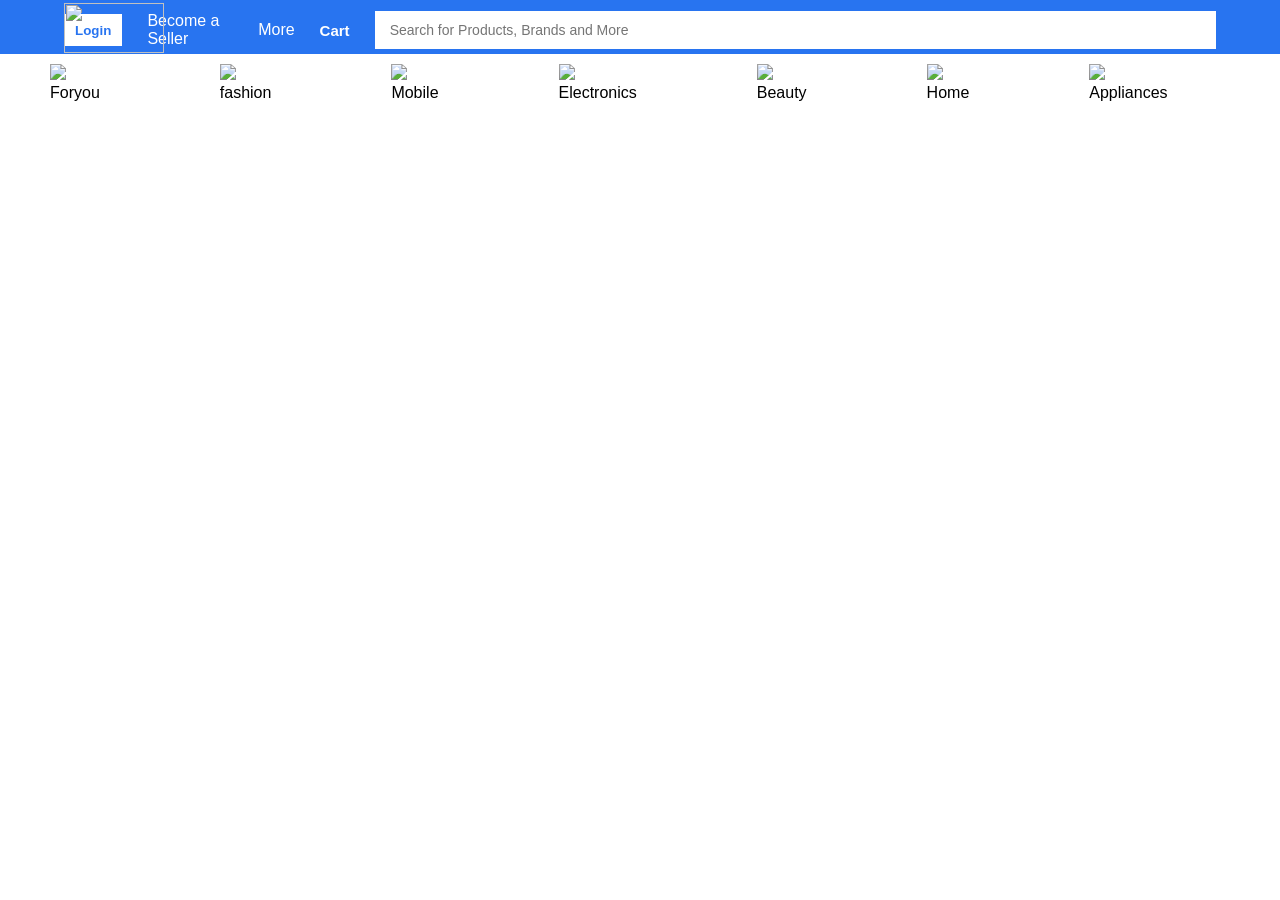
==== commit 87bcec9a: "inital commit" ====
--- a/index.html
+++ b/index.html
@@ -1,291 +1,134 @@
 <!DOCTYPE html>
-<html>
+<html lang="en">
 <head>
-     <title> my first web page </title>
-<script src="https://cdn.jsdelivr.net/npm/@tailwindcss/browser@4"></script>
-
+  <meta charset="UTF-8">
+  <meta name="viewport" content="width=device-width, initial-scale=1.0">
+  <title>Flipkart Navbar</title>
+  <link rel="stylesheet" href="style.css">
 </head>
 <body>
-<header class="text-gray-600 body-font">
-  <div class="container mx-auto flex flex-wrap p-5 flex-col md:flex-row items-center">
-    <a class="flex title-font font-medium items-center text-gray-900 mb-4 md:mb-0">
-      <svg xmlns="http://www.w3.org/2000/svg" fill="none" stroke="currentColor" stroke-linecap="round" stroke-linejoin="round" stroke-width="2" class="w-10 h-10 text-white p-2 bg-indigo-500 rounded-full" viewBox="0 0 24 24">
-        <path d="M12 2L2 7l10 5 10-5-10-5zM2 17l10 5 10-5M2 12l10 5 10-5"></path>
-      </svg>
-      <span class="ml-3 text-xl">Apna Sapna Apni Zameen - RJ plots ke sath </span>
-    </a>
-    <nav class="md:ml-auto md:mr-auto flex flex-wrap items-center text-base justify-center">
-      <a class="mr-5 hover:text-gray-500"><mark><u>Home</mark></u></a>
-      <a class="mr-5 hover:text-gray-600"><mark><u>About</mark></u></a>
-      <a class="mr-5 hover:text-gray-700"><mark><u>Contact</mark></u></a>
-      <a class="mr-5 hover:text-gray-800"><mark><u>Gallery</mark></u></a>
-    </nav>
-    <button class="inline-flex items-center bg-gray-100 border-0 py-1 px-3 focus:outline-none hover:bg-gray-200 rounded text-base mt-4 md:mt-0"><a href="https://wa.me/+917982031374">Whatsapp</a>
-      <svg fill="none" stroke="currentColor" stroke-linecap="round" stroke-linejoin="round" stroke-width="2" class="w-4 h-4 ml-1" viewBox="0 0 24 24">
-        <path d="M5 12h14M12 5l7 7-7 7"></path>
-      </svg>
-    </button>
-  </div>
-</header>
-<section class="text-gray-600 body-font">
-  <div class="container mx-auto flex px-5 py-24 md:flex-row flex-col items-center">
-    <div class="lg:flex-grow md:w-1/2 lg:pr-24 md:pr-16 flex flex-col md:items-start md:text-left mb-16 md:mb-0 items-center text-center">
-      <h1 class="title-font sm:text-4xl text-3xl mb-4 font-medium text-gray-900">1. Plot of a Story:
-        <br class="hidden lg:inline-block">Definition:
-      </h1>
-      <p class="mb-8 leading-relaxed">The plot is the sequence of interconnected events that make up a story.<br>It includes the inciting incident, rising action, climax, falling action, and resolution.  </p>
-      <div class="flex justify-center">
-        <button class="inline-flex text-white bg-pink-500 border-0 py-2 px-6 focus:outline-none hover:bg-pink-600 rounded text-lg">Button</button>
-        <button class="ml-4 inline-flex text-gray-700 bg-gray-100 border-0 py-2 px-6 focus:outline-none hover:bg-gray-200 rounded text-lg">Button</button>
-      </div>
+
+  <div class="navbar">
+    <div class="logo">
+      <img src="https://images.yourstory.com/cs/2/220356402d6d11e9aa979329348d4c3e/Flipkart-1582211499554.jpg?w=1152&fm=auto&ar=2:1&mode=crop&crop=faces" alt="">
+
     </div>
-    <div class="lg:max-w-lg lg:w-full md:w-1/2 w-5/6">
-      <img class="object-cover object-center rounded" alt="hero" src="https://plus.unsplash.com/premium_photo-1689609950112-d66095626efb?q=80&w=387&auto=format&fit=crop&ixlib=rb-4.1.0&ixid=M3wxMjA3fDB8MHxwaG90by1wYWdlfHx8fGVufDB8fHx8fA%3D%3D">
+
+    <div class="search-box">
+      <input type="text" placeholder="Search for Products, Brands and More">
+      <button></button>
+    </div>
+
+    <button class="login">Login</button>
+
+    <div class="nav-item">Become a Seller</div>
+
+    <div class="nav-item">  
+      More 
+    </div>
+
+    <div class="cart">
+      Cart
     </div>
   </div>
-</section>
+  <br><br><br>
 
-<section class="text-gray-600 body-font">
-  <div class="container px-5 py-24 mx-auto flex flex-wrap">
-    <div class="flex flex-wrap w-full">
-      <div class="lg:w-2/5 md:w-1/2 md:pr-10 md:py-6">
-        <div class="flex relative pb-12">
-          <div class="h-full w-10 absolute inset-0 flex items-center justify-center">
-            <div class="h-full w-1 bg-gray-200 pointer-events-none"></div>
-          </div>
-          <div class="flex-shrink-0 w-10 h-10 rounded-full bg-pink-500 inline-flex items-center justify-center text-white relative z-10">
-            <svg fill="none" stroke="currentColor" stroke-linecap="round" stroke-linejoin="round" stroke-width="2" class="w-5 h-5" viewBox="0 0 24 24">
-              <path d="M12 22s8-4 8-10V5l-8-3-8 3v7c0 6 8 10 8 10z"></path>
-            </svg>
-          </div>
-          <div class="flex-grow pl-4">
-            <h2 class="font-medium title-font text-sm text-gray-900 mb-1 tracking-wider">STEP 1</h2>
-            <p class="leading-relaxed">Exposition: Introduces the setting, characters, and initial situation. 
-Rising Action: Builds tension and conflict. 
-Climax: The turning point of the story. 
-Falling Action: Ties up loose ends after the climax. 
-Resolution: The outcome of the story. </p>
-          </div>
-        </div>
-        <div class="flex relative pb-12">
-          <div class="h-full w-10 absolute inset-0 flex items-center justify-center">
-            <div class="h-full w-1 bg-gray-200 pointer-events-none"></div>
-          </div>
-          <div class="flex-shrink-0 w-10 h-10 rounded-full bg-pink-500 inline-flex items-center justify-center text-white relative z-10">
-            <svg fill="none" stroke="currentColor" stroke-linecap="round" stroke-linejoin="round" stroke-width="2" class="w-5 h-5" viewBox="0 0 24 24">
-              <path d="M22 12h-4l-3 9L9 3l-3 9H2"></path>
-            </svg>
-          </div>
-          <div class="flex-grow pl-4">
-            <h2 class="font-medium title-font text-sm text-gray-900 mb-1 tracking-wider">STEP 2</h2>
-            <p class="leading-relaxed">A plot of land is a specific area of ground, often used for building or agriculture</p>
-          </div>
-        </div>
-        <div class="flex relative pb-12">
-          <div class="h-full w-10 absolute inset-0 flex items-center justify-center">
-            <div class="h-full w-1 bg-gray-200 pointer-events-none"></div>
-          </div>
-          <div class="flex-shrink-0 w-10 h-10 rounded-full bg-pink-500 inline-flex items-center justify-center text-white relative z-10">
-            <svg fill="none" stroke="currentColor" stroke-linecap="round" stroke-linejoin="round" stroke-width="2" class="w-5 h-5" viewBox="0 0 24 24">
-              <circle cx="12" cy="5" r="3"></circle>
-              <path d="M12 22V8M5 12H2a10 10 0 0020 0h-3"></path>
-            </svg>
-          </div>
-          <div class="flex-grow pl-4">
-            <h2 class="font-medium title-font text-sm text-gray-900 mb-1 tracking-wider">STEP 3</h2>
-            <p class="leading-relaxed">"Plot" can also mean a secret plan, often involving some kind of scheme or conspiracy</p>
-          </div>
-        </div>
-        <div class="flex relative pb-12">
-          <div class="h-full w-10 absolute inset-0 flex items-center justify-center">
-            <div class="h-full w-1 bg-gray-200 pointer-events-none"></div>
-          </div>
-          <div class="flex-shrink-0 w-10 h-10 rounded-full bg-pink-500 inline-flex items-center justify-center text-white relative z-10">
-            <svg fill="none" stroke="currentColor" stroke-linecap="round" stroke-linejoin="round" stroke-width="2" class="w-5 h-5" viewBox="0 0 24 24">
-              <path d="M20 21v-2a4 4 0 00-4-4H8a4 4 0 00-4 4v2"></path>
-              <circle cx="12" cy="7" r="4"></circle>
-            </svg>
-          </div>
-          <div class="flex-grow pl-4">
-            <h2 class="font-medium title-font text-sm text-gray-900 mb-1 tracking-wider">STEP 4</h2>
-            <p class="leading-relaxed">VHS cornhole pop-up, try-hard 8-bit iceland helvetica. Kinfolk bespoke try-hard cliche palo santo offal.</p>
-          </div>
-        </div>
-        <div class="flex relative">
-          <div class="flex-shrink-0 w-10 h-10 rounded-full bg-pink-500 inline-flex items-center justify-center text-white relative z-10">
-            <svg fill="none" stroke="currentColor" stroke-linecap="round" stroke-linejoin="round" stroke-width="2" class="w-5 h-5" viewBox="0 0 24 24">
-              <path d="M22 11.08V12a10 10 0 11-5.93-9.14"></path>
-              <path d="M22 4L12 14.01l-3-3"></path>
-            </svg>
-          </div>
-          <div class="flex-grow pl-4">
-            <h2 class="font-medium title-font text-sm text-gray-900 mb-1 tracking-wider">FINISH</h2>
-            <p class="leading-relaxed">First recorded before 1100; the noun has multiple origins: in the sense “piece of ground,” Middle English: “small area, patch, stain, piece of ground,” Old English: “piece of ground” (origin obscure); in the senses “ground plan, outline, map, scheme,” variant (since the 16th century) of plat 1, itself partly a variant of Middle English, Old English plot; in the sense “secret plan” (from the 16th century), by association with complot; the verb is derivative of the noun</p>
-          </div>
-        </div>
-      </div>
-      <img class="lg:w-3/5 md:w-1/2 object-cover object-center rounded-lg md:mt-0 mt-12" src="https://plus.unsplash.com/premium_photo-1734545294150-3d6c417c5cfb?q=80&w=871&auto=format&fit=crop&ixlib=rb-4.1.0&ixid=M3wxMjA3fDB8MHxwaG90by1wYWdlfHx8fGVufDB8fHx8fA%3D%3D" alt="step">
-    </div>
-  </div>
-</section>
+  <div class="icon">
+<div class="iconimage">
+    <img src="https://static-assets-web.flixcart.com/apex-static/images/svgs/L1Nav/all.svg">
+    <p>Foryou</p>
+</div>
 
-<section class="text-gray-600 body-font relative">
-  <div class="container px-5 py-24 mx-auto flex sm:flex-nowrap flex-wrap">
-    <div class="lg:w-2/3 md:w-1/2 bg-gray-300 rounded-lg overflow-hidden sm:mr-10 p-10 flex items-end justify-start relative">
-      <iframe width="100%" height="100%" class="absolute inset-0" frameborder="0" title="map" marginheight="0" marginwidth="0" scrolling="no" src="https://www.google.com/maps/embed?pb=!1m18!1m12!1m3!1d207.29016357301538!2d77.2642799516536!3d28.535296235094066!2m3!1f0!2f0!3f0!3m2!1i1024!2i768!4f13.1!3m3!1m2!1s0x390ce15ffaaa8b7b%3A0xc48acec695cfc504!2sGovindpuri%2C%20New%20Delhi%2C%20Delhi%20110019!5e1!3m2!1sen!2sin!4v1755587770952!5m2!1sen!2sin" width="600" height="450" style="border:0;" allowfullscreen="" loading="lazy" referrerpolicy="no-referrer-when-downgrade" style="filter: grayscale(1) contrast(1.2) opacity(0.4);"></iframe>
-      <div class="bg-white relative flex flex-wrap py-6 rounded shadow-md">
-        <div class="lg:w-1/2 px-6">
-          <h2 class="title-font font-semibold text-gray-900 tracking-widest text-xs">ADDRESS</h2>
-          <p class="mt-1">Rajiv gandhi colony (trancit camp b-1193) 110019 </p>
-        </div>
-        <div class="lg:w-1/2 px-6 mt-4 lg:mt-0">
-          <h2 class="title-font font-semibold text-gray-900 tracking-widest text-xs">EMAIL</h2>
-          <a class="text-pink-500 leading-relaxed">yarajneesh955@gmail.com</a>
-          <h2 class="title-font font-semibold text-gray-900 tracking-widest text-xs mt-4">PHONE</h2>
-          <p class="leading-relaxed">7982031374</p>
-        </div>
-      </div>
-    </div>
-    <div class="lg:w-1/3 md:w-1/2 bg-white flex flex-col md:ml-auto w-full md:py-8 mt-8 md:mt-0">
-      <h2 class="text-gray-900 text-lg mb-1 font-medium title-font">Feedback</h2>
-      <p class="leading-relaxed mb-5 text-gray-600">RJ plots</p>
-      <div class="relative mb-4">
-        <label for="name" class="leading-7 text-sm text-gray-600">Name</label>
-        <input type="text" id="name" name="name" class="w-full bg-white rounded border border-gray-300 focus:border-pink-500 focus:ring-2 focus:ring-pink-200 text-base outline-none text-gray-700 py-1 px-3 leading-8 transition-colors duration-200 ease-in-out">
-      </div>
-      <div class="relative mb-4">
-        <label for="email" class="leading-7 text-sm text-gray-600">Email</label>
-        <input type="email" id="email" name="email" class="w-full bg-white rounded border border-gray-300 focus:border-pink-500 focus:ring-2 focus:ring-pink-200 text-base outline-none text-gray-700 py-1 px-3 leading-8 transition-colors duration-200 ease-in-out">
-      </div>
-      <div class="relative mb-4">
-        <label for="message" class="leading-7 text-sm text-gray-600">Message</label>
-        <textarea id="message" name="message" class="w-full bg-white rounded border border-gray-300 focus:border-pink-500 focus:ring-2 focus:ring-pink-200 h-32 text-base outline-none text-gray-700 py-1 px-3 resize-none leading-6 transition-colors duration-200 ease-in-out"></textarea>
-      </div>
-      <button class="text-white bg-pink-500 border-0 py-2 px-6 focus:outline-none hover:bg-pink-600 rounded text-lg">Button</button>
-      <p class="text-xs text-gray-500 mt-3">Chicharrones blog helvetica normcore iceland tousled brook viral artisan.</p>
-    </div>
-  </div>
-</section>
+   <div class="iconimage">
+    <img src="https://static-assets-web.flixcart.com/apex-static/images/svgs/L1Nav/fashion.svg">
+    <p>fashion</p>
+</div>
 
-<footer class="text-gray-600 body-font">
-  <div class="container px-5 py-24 mx-auto flex md:items-center lg:items-start md:flex-row md:flex-nowrap flex-wrap flex-col">
-    <div class="w-64 flex-shrink-0 md:mx-0 mx-auto text-center md:text-left md:mt-0 mt-10">
-      <a class="flex title-font font-medium items-center md:justify-start justify-center text-gray-900">
-        <svg xmlns="http://www.w3.org/2000/svg" fill="none" stroke="currentColor" stroke-linecap="round" stroke-linejoin="round" stroke-width="2" class="w-10 h-10 text-white p-2 bg-pink-500 rounded-full" viewBox="0 0 24 24">
-          <path d="M12 2L2 7l10 5 10-5-10-5zM2 17l10 5 10-5M2 12l10 5 10-5"></path>
-        </svg>
-        <span class="ml-3 text-xl">RJ Plots</span>
-      </a>
-      <p class="mt-2 text-sm text-gray-500">Air plant banjo lyft occupy retro adaptogen indego</p>
-    </div>
-    <div class="flex-grow flex flex-wrap md:pr-20 -mb-10 md:text-left text-center order-first">
-      <div class="lg:w-1/4 md:w-1/2 w-full px-4">
-        <h2 class="title-font font-medium text-gray-900 tracking-widest text-sm mb-3">CATEGORIES</h2>
-        <nav class="list-none mb-10">
-          <li>
-            <a class="text-gray-600 hover:text-gray-800">home</a>
-          </li>
-          <li>
-            <a class="text-gray-600 hover:text-gray-800">About</a>
-          </li>
-          <li>
-            <a class="text-gray-600 hover:text-gray-800">contect</a>
-          </li>
-          <li>
-            <a class="text-gray-600 hover:text-gray-800">Gallery</a>
-          </li>
-        </nav>
-      </div>
-      <div class="lg:w-1/4 md:w-1/2 w-full px-4">
-        <h2 class="title-font font-medium text-gray-900 tracking-widest text-sm mb-3">CATEGORIES</h2>
-        <nav class="list-none mb-10">
-          <li>
-            <a class="text-gray-600 hover:text-gray-800">Home</a>
-          </li>
-          <li>
-            <a class="text-gray-600 hover:text-gray-800">About</a>
-          </li>
-          <li>
-            <a class="text-gray-600 hover:text-gray-800">contect</a>
-          </li>
-          <li>
-            <a class="text-gray-600 hover:text-gray-800">Gallery</a>
-          </li>
-        </nav>
-      </div>
-      <div class="lg:w-1/4 md:w-1/2 w-full px-4">
-        <h2 class="title-font font-medium text-gray-900 tracking-widest text-sm mb-3">CATEGORIES</h2>
-        <nav class="list-none mb-10">
-          <li>
-            <a class="text-gray-600 hover:text-gray-800">Home</a>
-          </li>
-          <li>
-            <a class="text-gray-600 hover:text-gray-800">About</a>
-          </li>
-          <li>
-            <a class="text-gray-600 hover:text-gray-800">contect</a>
-          </li>
-          <li>
-            <a class="text-gray-600 hover:text-gray-800">Gallery</a>
-          </li>
-        </nav>
-      </div>
-      <div class="lg:w-1/4 md:w-1/2 w-full px-4">
-        <h2 class="title-font font-medium text-gray-900 tracking-widest text-sm mb-3">CATEGORIES</h2>
-        <nav class="list-none mb-10">
-          <li>
-            <a class="text-gray-600 hover:text-gray-800">Home</a>
-          </li>
-          <li>
-            <a class="text-gray-600 hover:text-gray-800">About</a>
-          </li>
-          <li>
-            <a class="text-gray-600 hover:text-gray-800">contect</a>
-          </li>
-          <li>
-            <a class="text-gray-600 hover:text-gray-800">Gallery</a>
-          </li>
-        </nav>
-      </div>
-    </div>
-  </div>
-  <div class="bg-gray-100">
-    <div class="container mx-auto py-4 px-5 flex flex-wrap flex-col sm:flex-row">
-      <p class="text-gray-500 text-sm text-center sm:text-left">© 2025 RJ Plots —
-        <a href="https://twitter.com/knyttneve" rel="noopener noreferrer" class="text-gray-600 ml-1" target="_blank">@knyttneve</a>
-      </p>
-      <span class="inline-flex sm:ml-auto sm:mt-0 mt-2 justify-center sm:justify-start">
-        <a class="text-gray-500">
-          <svg fill="currentColor" stroke-linecap="round" stroke-linejoin="round" stroke-width="2" class="w-5 h-5" viewBox="0 0 24 24">
-            <path d="M18 2h-3a5 5 0 00-5 5v3H7v4h3v8h4v-8h3l1-4h-4V7a1 1 0 011-1h3z"></path>
-          </svg>
-        </a>
-        <a class="ml-3 text-gray-500">
-          <svg fill="currentColor" stroke-linecap="round" stroke-linejoin="round" stroke-width="2" class="w-5 h-5" viewBox="0 0 24 24">
-            <path d="M23 3a10.9 10.9 0 01-3.14 1.53 4.48 4.48 0 00-7.86 3v1A10.66 10.66 0 013 4s-4 9 5 13a11.64 11.64 0 01-7 2c9 5 20 0 20-11.5a4.5 4.5 0 00-.08-.83A7.72 7.72 0 0023 3z"></path>
-          </svg>
-        </a>
-        <a class="ml-3 text-gray-500">
-          <svg fill="none" stroke="currentColor" stroke-linecap="round" stroke-linejoin="round" stroke-width="2" class="w-5 h-5" viewBox="0 0 24 24">
-            <rect width="20" height="20" x="2" y="2" rx="5" ry="5"></rect>
-            <path d="M16 11.37A4 4 0 1112.63 8 4 4 0 0116 11.37zm1.5-4.87h.01"></path>
-          </svg>
-        </a>
-        <a class="ml-3 text-gray-500">
-          <svg fill="currentColor" stroke="currentColor" stroke-linecap="round" stroke-linejoin="round" stroke-width="0" class="w-5 h-5" viewBox="0 0 24 24">
-            <path stroke="none" d="M16 8a6 6 0 016 6v7h-4v-7a2 2 0 00-2-2 2 2 0 00-2 2v7h-4v-7a6 6 0 016-6zM2 9h4v12H2z"></path>
-            <circle cx="4" cy="4" r="2" stroke="none"></circle>
-          </svg>
-        </a>
-      </span>
-    </div>
-  </div>
-</footer>
+    <div class="iconimage">
+    <img src="https://static-assets-web.flixcart.com/apex-static/images/svgs/L1Nav/mobiles.svg">
+    <p>Mobile</p>
+</div>
+    <div class="iconimage">
+    <img src="https://static-assets-web.flixcart.com/apex-static/images/svgs/L1Nav/electronics.svg">
+    <p>Electronics</p>
+</div>
+
+    <div class="iconimage">
+    <img src="https://static-assets-web.flixcart.com/apex-static/images/svgs/L1Nav/beauty.svg">
+    <p>Beauty</p>
+</div>
+<div class="iconimage">
+    <img src="https://static-assets-web.flixcart.com/apex-static/images/svgs/L1Nav/home-final.svg">
+    <p>Home</p>
+</div>
+
+   <div class="iconimage">
+    <img src="https://static-assets-web.flixcart.com/apex-static/images/svgs/L1Nav/tv.svg">
+    <p>Appliances</p>
+</div>
+
+   <div class="iconimage">
+    <img src="https://static-assets-web.flixcart.com/apex-static/images/svgs/L1Nav/toy.svg">
+    <p>Toys</p>
+</div>
+
+    <div class="iconimage">
+    <img src="https://static-assets-web.flixcart.com/apex-static/images/svgs/L1Nav/food.svg">
+    <p>Food</p>
+</div>
+
+    <div class="iconimage">
+    <img src="https://static-assets-web.flixcart.com/apex-static/images/svgs/L1Nav/auto-acc.svg">
+    <p>Auto..account</p>
+</div>
+
+    <div class="iconimage">
+    <img src="https://static-assets-web.flixcart.com/apex-static/images/svgs/L1Nav/sport.svg">
+    <p>sports</p>
+</div>
+
+ <div class="iconimage">
+    <img src="https://static-assets-web.flixcart.com/apex-static/images/svgs/L1Nav/auto-new.svg">
+    <p>2 wheeler</p>
+</div>
+
+
+ <div class="iconimage">
+    <img src="https://static-assets-web.flixcart.com/apex-static/images/svgs/L1Nav/books.svg">
+    <p>Books</p>
+</div>
+
+
+ <div class="iconimage">
+    <img src="https://static-assets-web.flixcart.com/apex-static/images/svgs/L1Nav/furniture.svg">
+    <p>furniture</p>
+</div>
 
 
 
 
+  </div>
+  <br><br>
+
+  <div class="image2">
+     <div>
+       <img src="https://rukminim2.flixcart.com/fk-p-flap/1600/780/image/4742358f861cb999.jpg?q=80" width="30%" height="30%">
+     </div>
+     <div>
+       <img src="https://rukminim2.flixcart.com/fk-p-flap/1600/780/image/90fb565b6f59262f.jpg?q=80" width="30%" height="30%">
+     </div>
+
+
+  
+  <!-- <img src="https://rukminim2.flixcart.com/fk-p-flap/1600/780/image/f69b37bbdb0b50ad.jpg?q=80" width="200px" height="220px"> -->
+  </div>
+
+  <div class="image3">
+    <img src="https://rukminim2.flixcart.com/fk-p-flap/1570/520/image/98457316f8a1b9ef.png?q=80" alt="">
+  </div>
+
+  <div class=""></div>
 
 
 </body>
-</html>+</html>
--- a/style.css
+++ b/style.css
@@ -0,0 +1,166 @@
+* {
+  margin: 0;
+  padding: 0;
+  box-sizing: border-box;
+  font-family: Arial, sans-serif;
+}
+
+.navbar {
+  width: 100%;
+  height: 60px;
+  background-color: #2874f0;
+  display: flex;
+  align-items: center;
+  padding: 0 5%;
+  gap: 25px;
+  color: white;
+  position: fixed;
+  
+}
+
+.logo {
+  width: 110px;
+  line-height: 18px;
+  cursor: pointer;
+  position: fixed;
+}
+
+.logo span {
+  display: block;
+  font-size: 22px;
+  font-weight: bold;
+  font-style: italic;
+}
+
+.logo small {
+  font-size: 11px;
+  font-style: italic;
+  color: white;
+}
+
+.logo small b {
+  color: #ffe500;
+}
+
+.search-box {
+  height: 38px;
+  width: 450px;
+  display: flex;
+  background: white;
+}
+
+.search-box input {
+  width: 100%;
+  border: none;
+  outline: none;
+  padding: 0 15px;
+  font-size: 14px;
+}
+
+.search-box button {
+  width: 45px;
+  border: none;
+  background: white;
+  color: #2874f0;
+  font-size: 18px;
+  cursor: pointer;
+}
+
+.login {
+  width: 110px;
+  height: 32px;
+  border: none;
+  background: white;
+  color: #2874f0;
+  font-weight: bold;
+  cursor: pointer;
+}
+
+.div-item,
+.cart {
+  white-space: nowrap;
+  font-size: 15px;
+  font-weight: 500;
+  cursor: pointer;
+}
+.icon{
+    display: flex;
+    position: fixed;
+    width: 100%;
+    background-color: white;
+    gap: 70px;
+    
+  }
+  
+  .iconimage{
+    align-items: center;
+    margin-left: 50px;
+    margin-top: 10px;
+     
+    
+  }
+  .logo img{
+    height: 50px;
+    width: 100px;
+    
+  }
+
+.cart {
+  font-weight: bold;
+}
+
+/* Responsive */
+
+
+  .search-box {
+    order: 5;
+    width: 100%;
+  }
+
+  .logo {
+    width: 90px;
+  }
+
+  .login {
+    width: 80px;
+  }
+
+.image2{
+  display: flex;
+  width: 100%;
+  /* justify-content: space-between; */
+}
+.image2 div{
+
+  display: flex;
+  margin-inline: 20px;
+  justify-content: space-evenly;
+}
+.image2 div img{
+  width: 100%;
+  height: 100%;
+  
+}
+
+@media (max-width: 900px) {
+  .navbar {
+    gap: 12px;
+    padding: 0 15px;
+  }
+
+  .search-box {
+    width: 300px;
+  }
+
+  .nav-item {
+    display: none;
+  }
+}
+
+@media (max-width: 600px) {
+  .navbar {
+    height: auto;
+    padding: 12px;
+    flex-wrap: wrap;
+  }
+}
